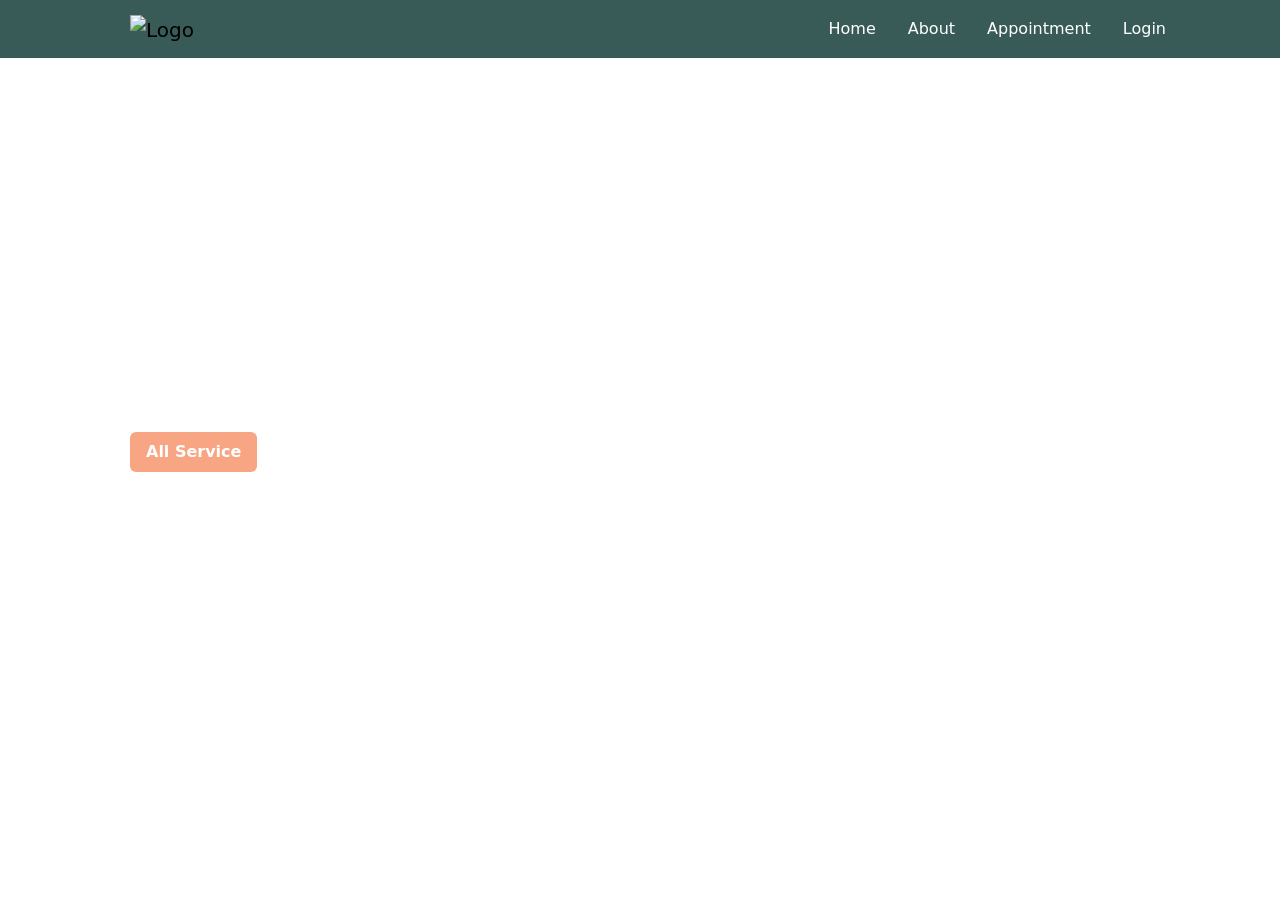
==== index.html @ 2ca0a77e "navbar and banner" ====
<!doctype html>
<html lang="en">

<head>
    <meta charset="utf-8">
    <meta name="viewport" content="width=device-width, initial-scale=1">

    <link rel="stylesheet" href="https://cdn.jsdelivr.net/npm/bootstrap@5.3.8/dist/css/bootstrap.min.css">
    <link rel="stylesheet" href="style.css">

    <title>Doctor Home</title>
</head>

<body>
    <!-- nav -->
    <nav class="navbar navbar-expand-lg fixed-top py-2 custom-nav"
        style="background: rgba(7, 51, 47, 0.8); backdrop-filter: blur(8px);">
        <div class="container">
            <a href="index.html" class="navbar-brand ms-md-5">
                <img src="img/NavbarBrand.png" alt="Logo" style="width: 75%;">
            </a>

            <button type="button" class="navbar-toggler border-0 bg-success" data-bs-toggle="collapse"
                data-bs-target="#navbar-menu">
                <span class="navbar-toggler-icon"></span>
            </button>

            <div class="collapse navbar-collapse" id="navbar-menu">
                <ul class="navbar-nav ms-auto me-4 align-items-center gap-3">
                    <li class="nav-item">
                        <a href="index.html" class="nav-link text-white">Home</a>
                    </li>
                    <li class="nav-item">
                        <a href="index.html" class="nav-link text-white">About</a>
                    </li>
                    <li class="nav-item">
                        <a href="index.html" class="nav-link text-white">Appointment</a>
                    </li>
                    <li class="nav-item">
                        <a href="index.html" class="nav-link text-white">Login</a>
                    </li>
                </ul>
            </div>
        </div>
    </nav>
    <!-- navbar -->

    <!-- banner -->
    <section class="banner-holder pt-5">
        <div class="container">
            <div class="row justify-content-center align-items-center py-2">
                <div class="col-md-5 mt-md-5">
                    <div class="banner-content text-white p-5 p-md-5 text-center text-md-start">
                        <h1 class="display-5 fw-bold mb-3">Your Best Medical Help Center</h1>
                        <p class="mb-4" style="font-size: 15px;">Lorem Ipsum is simply dummy text they are printing
                            typesetting has been the
                            industry’s stardard.</p>
                        <button type="button" class="btn rounded-2 text-white fw-bold py-2 px-3 border-0 d-md-block"
                            style="background:#F7A582;">
                            All Service
                        </button>
                    </div>
                </div>

                <div class="col-md-7 my-3 px-5">
                    <img src="img/bannerHumans.png" alt="" class="img-fluid" style="width: 100%;">
                </div>
            </div>
        </div>
    </section>
    <!-- banner -->


    <!-- Home Services -->

    <!-- Home Services -->


    <!-- blog footer -->

    <!-- blog footer -->



    <!-- subscribe modal -->

    <!-- subscribe modal -->






    <script src="https://cdn.jsdelivr.net/npm/@popperjs/core@2.11.8/dist/umd/popper.min.js"></script>
    <script src="https://cdn.jsdelivr.net/npm/bootstrap@5.3.8/dist/js/bootstrap.bundle.min.js"></script>

</body>

</html>
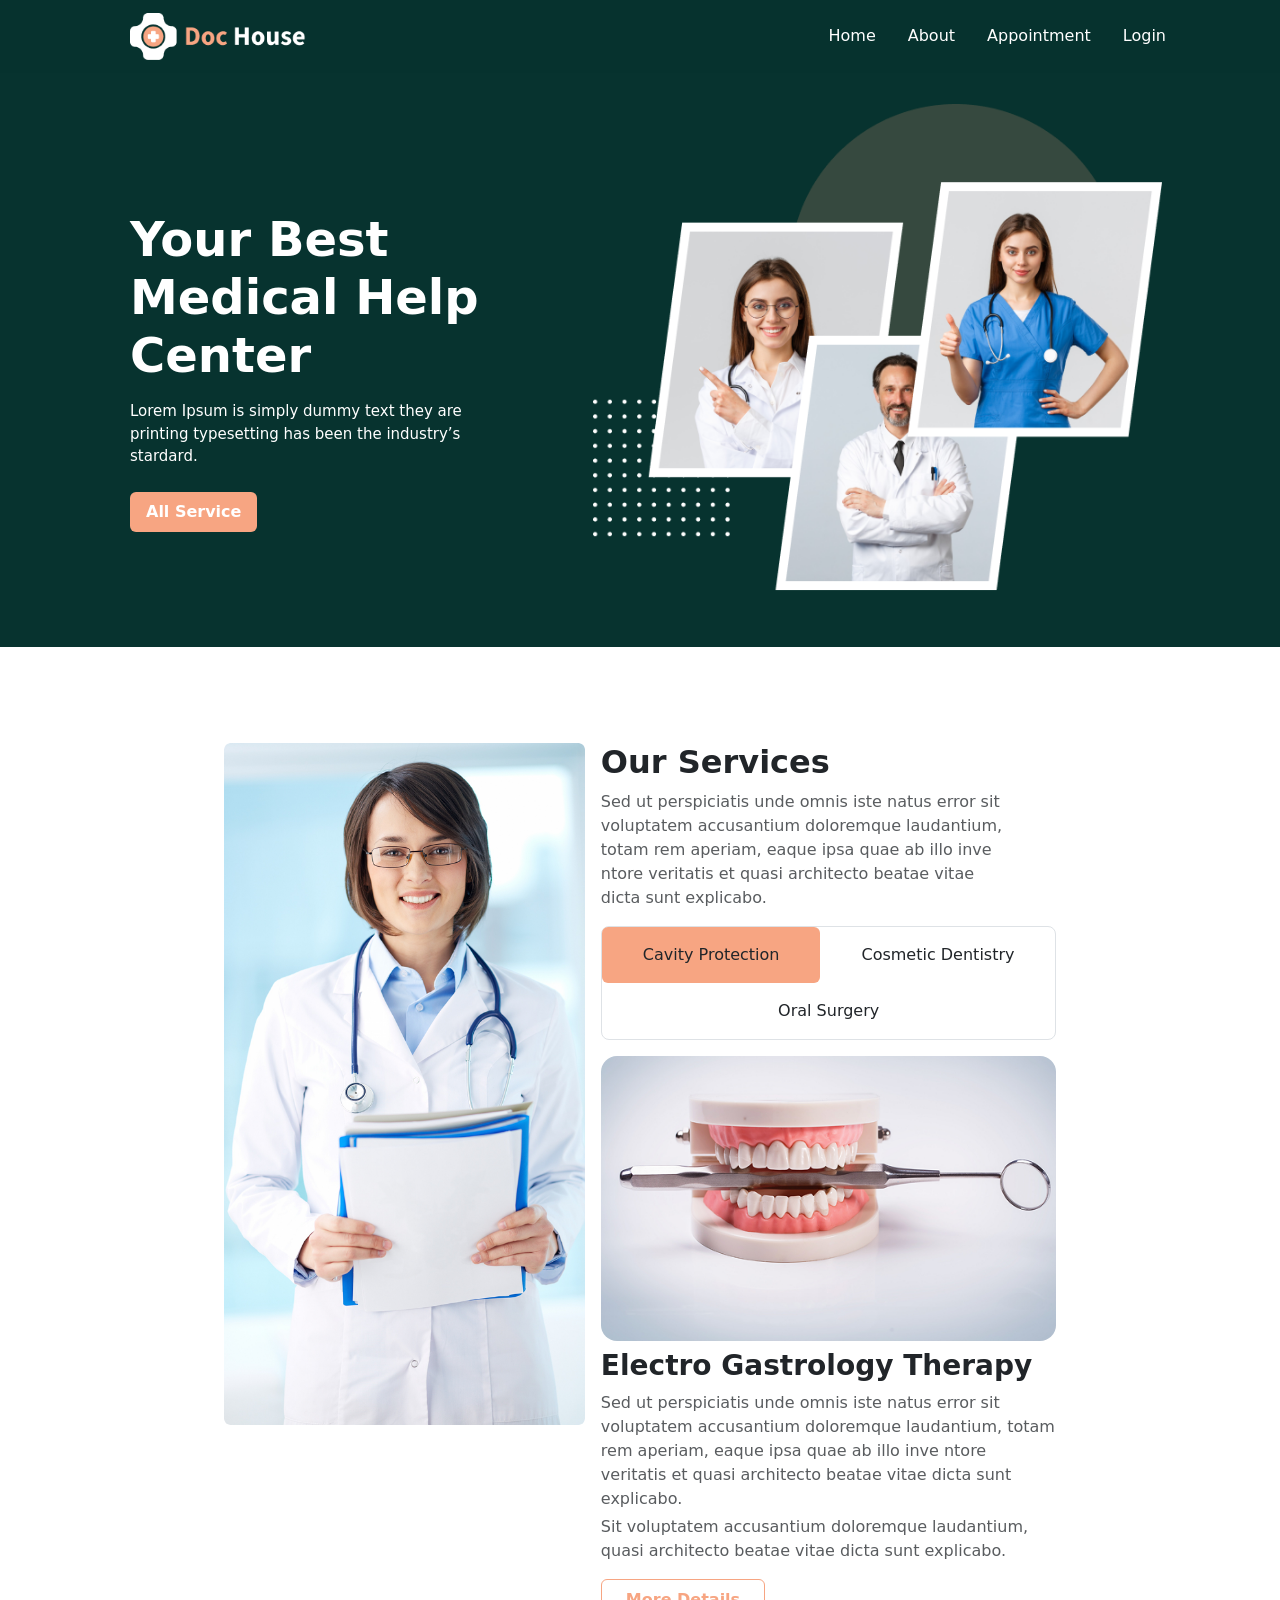
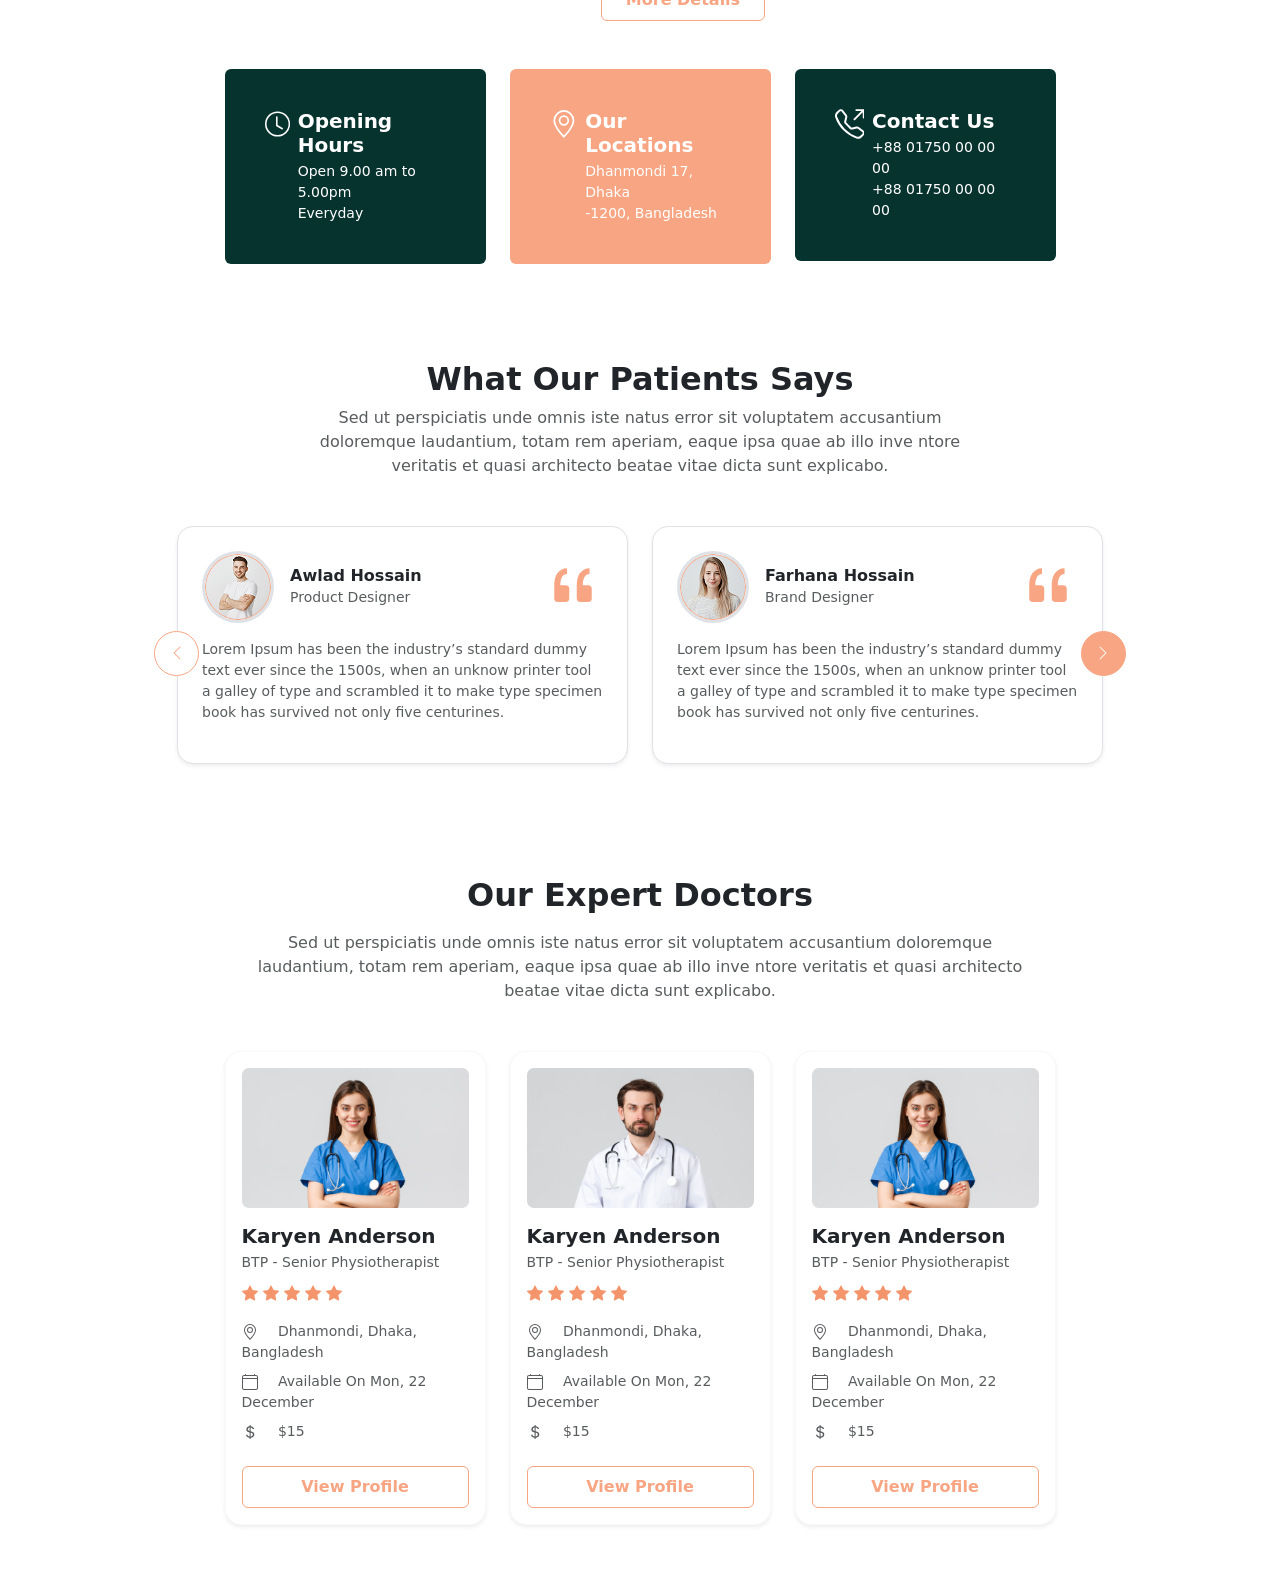
==== commit 06b47177: "doctor, petient" ====
--- a/index.html
+++ b/index.html
@@ -62,7 +62,7 @@
                     </div>
                 </div>
 
-                <div class="col-md-7 my-3 px-5">
+                <div class="col-md-7 px-5 py-5">
                     <img src="img/bannerHumans.png" alt="" class="img-fluid" style="width: 100%;">
                 </div>
             </div>
@@ -72,19 +72,482 @@
 
 
     <!-- Home Services -->
-
+    <section class="home-service mt-5 pt-5">
+        <div class="container">
+            <div class="row g-3 justify-content-center">
+                <div class="col-md-4 d-md-block">
+                    <img src="img/service_doctor.png" alt="Doctor" class="img-fluid rounded">
+                </div>
+
+                <div class="col-md-5 d-md-block text-center text-md-start">
+                    <h2 class="fw-bold mb-2">Our Services</h2>
+                    <p class="mb-3 text-muted me-md-5">
+                        Sed ut perspiciatis unde omnis iste natus error sit voluptatem accusantium doloremque
+                        laudantium, totam rem aperiam, eaque ipsa quae ab illo inve ntore veritatis et quasi architecto
+                        beatae vitae dicta sunt explicabo.
+                    </p>
+
+                    <ul class="nav nav-pills mb-3 border rounded-3" id="serviceTabs" role="tablist">
+                        <li class="nav-item flex-fill ">
+                            <button class="nav-link active text-dark w-100 py-3" id="cavity-tab" data-bs-toggle="pill"
+                                data-bs-target="#cavity" type="button">Cavity
+                                Protection</button>
+                        </li>
+                        <li class="nav-item flex-fill">
+                            <button class="nav-link text-dark w-100 py-3" id="cosmetic-tab" data-bs-toggle="pill"
+                                data-bs-target="#cosmetic" type="button">Cosmetic Dentistry</button>
+                        </li>
+                        <li class="nav-item flex-fill d-md-inline-block d-none">
+                            <button class="nav-link text-dark w-100 py-3" id="surgery-tab" data-bs-toggle="pill"
+                                data-bs-target="#surgery" type="button">Oral Surgery</button>
+                        </li>
+                    </ul>
+
+                    <div class="tab-content" id="serviceTabsContent">
+                        <div class="tab-pane fade show active" id="cavity" role="tabpanel">
+                            <img src="img/service_teeth.png" alt="Service" class="img-fluid rounded-4 mb-2">
+                            <h3 class="fw-bold mb-2">Electro Gastrology Therapy</h3>
+                            <p class="text-muted mb-1">
+                                Sed ut perspiciatis unde omnis iste natus error sit voluptatem accusantium doloremque
+                                laudantium, totam rem aperiam, eaque ipsa quae ab illo inve ntore veritatis et quasi
+                                architecto beatae vitae dicta sunt explicabo.
+
+                            </p>
+                            <p class="text-muted">
+                                Sit voluptatem accusantium doloremque laudantium, quasi architecto beatae vitae dicta
+                                sunt explicabo.
+                            </p>
+                            <button class="btn btn-outline-dark fw-bold px-4 py-2"
+                                style="color: #F7A582; border-color: #F7A582;">More Details</button>
+                        </div>
+
+
+                        <div class="tab-pane fade show" id="cosmetic" role="tabpanel">
+                            <img src="img/service_teeth.png" alt="Service" class="img-fluid rounded-4 mb-2">
+                            <h3 class="fw-bold mb-2">Electro Gastrology Therapy</h3>
+                            <p class="text-muted mb-1">
+                                Sed ut perspiciatis unde omnis iste natus error sit voluptatem accusantium doloremque
+                                laudantium, totam rem aperiam, eaque ipsa quae ab illo inve ntore veritatis et quasi
+                                architecto beatae vitae dicta sunt explicabo.
+
+                            </p>
+                            <p class="text-muted">
+                                Sit voluptatem accusantium doloremque laudantium, quasi architecto beatae vitae dicta
+                                sunt explicabo.
+                            </p>
+                            <button class="btn btn-outline-dark fw-bold px-4 py-2"
+                                style="color: #F7A582; border-color: #F7A582;">More Details</button>
+                        </div>
+
+
+                        <div class="tab-pane fade show" id="surgery" role="tabpanel">
+                            <img src="img/service_teeth.png" alt="Service" class="img-fluid rounded-4 mb-2">
+                            <h3 class="fw-bold mb-2">Electro Gastrology Therapy</h3>
+                            <p class="text-muted mb-1">
+                                Sed ut perspiciatis unde omnis iste natus error sit voluptatem accusantium doloremque
+                                laudantium, totam rem aperiam, eaque ipsa quae ab illo inve ntore veritatis et quasi
+                                architecto beatae vitae dicta sunt explicabo.
+
+                            </p>
+                            <p class="text-muted">
+                                Sit voluptatem accusantium doloremque laudantium, quasi architecto beatae vitae dicta
+                                sunt explicabo.
+                            </p>
+                            <button class="btn fw-bold px-4 py-2" style="color: #F7A582; border-color: #F7A582;">More
+                                Details</button>
+                        </div>
+
+
+                    </div>
+                </div>
+            </div>
+
+        </div>
+    </section>
     <!-- Home Services -->
 
 
-    <!-- blog footer -->
-
-    <!-- blog footer -->
-
-
-
-    <!-- subscribe modal -->
-
-    <!-- subscribe modal -->
+    <!-- Chamber info -->
+    <section class="info-cards py-5">
+        <div class="container">
+            <div class="row justify-content-center g-4">
+
+                <div class="col-md-3">
+                    <div class="card border-0 p-4 text-white" style="background-color: #07332F;">
+                        <div class="card-body d-inline-flex align-items-start justify-content-center">
+                            <svg xmlns="http://www.w3.org/2000/svg" width="30" height="30" fill="currentColor"
+                                class="bi bi-clock me-2" viewBox="0 0 16 16">
+                                <path
+                                    d="M8 3.5a.5.5 0 0 0-1 0V9a.5.5 0 0 0 .252.434l3.5 2a.5.5 0 0 0 .496-.868L8 8.71z" />
+                                <path d="M8 16A8 8 0 1 0 8 0a8 8 0 0 0 0 16m7-8A7 7 0 1 1 1 8a7 7 0 0 1 14 0" />
+                            </svg>
+                            <div>
+                                <h5 class="fw-bold mb-1">Opening Hours</h5>
+                                <p class="small mb-0">Open 9.00 am to 5.00pm <br> Everyday</p>
+                            </div>
+                        </div>
+                    </div>
+                </div>
+
+                <div class="col-md-3">
+                    <div class="card border-0 p-4 text-white" style="background-color: #F7A582;">
+                        <div class="card-body d-inline-flex align-items-start justify-content-center">
+                            <svg xmlns="http://www.w3.org/2000/svg" width="30" height="30" fill="currentColor"
+                                class="bi bi-geo-alt me-2" viewBox="0 0 16 16">
+                                <path
+                                    d="M12.166 8.94c-.524 1.062-1.234 2.12-1.96 3.07A32 32 0 0 1 8 14.58a32 32 0 0 1-2.206-2.57c-.726-.95-1.436-2.008-1.96-3.07C3.304 7.867 3 6.862 3 6a5 5 0 0 1 10 0c0 .862-.305 1.867-.834 2.94M8 16s6-5.686 6-10A6 6 0 0 0 2 6c0 4.314 6 10 6 10" />
+                                <path d="M8 8a2 2 0 1 1 0-4 2 2 0 0 1 0 4m0 1a3 3 0 1 0 0-6 3 3 0 0 0 0 6" />
+                            </svg>
+                            <div>
+                                <h5 class="fw-bold mb-1">Our Locations</h5>
+                                <p class="small mb-0">Dhanmondi 17, Dhaka <br> -1200, Bangladesh</p>
+                            </div>
+                        </div>
+                    </div>
+                </div>
+
+                <div class="col-md-3">
+                    <div class="card border-0 p-4 text-white" style="background-color: #07332F;">
+                        <div class="card-body d-inline-flex align-items-start justify-content-center">
+                            <svg xmlns="http://www.w3.org/2000/svg" width="30" height="30" fill="currentColor"
+                                class="bi bi-telephone-outbound me-2" viewBox="0 0 16 16">
+                                <path
+                                    d="M3.654 1.328a.678.678 0 0 0-1.015-.063L1.605 2.3c-.483.484-.661 1.169-.45 1.77a17.6 17.6 0 0 0 4.168 6.608 17.6 17.6 0 0 0 6.608 4.168c.601.211 1.286.033 1.77-.45l1.034-1.034a.678.678 0 0 0-.063-1.015l-2.307-1.794a.68.68 0 0 0-.58-.122l-2.19.547a1.75 1.75 0 0 1-1.657-.459L5.482 8.062a1.75 1.75 0 0 1-.46-1.657l.548-2.19a.68.68 0 0 0-.122-.58zM1.884.511a1.745 1.745 0 0 1 2.612.163L6.29 2.98c.329.423.445.974.315 1.494l-.547 2.19a.68.68 0 0 0 .178.643l2.457 2.457a.68.68 0 0 0 .644.178l2.189-.547a1.75 1.75 0 0 1 1.494.315l2.306 1.794c.829.645.905 1.87.163 2.611l-1.034 1.034c-.74.74-1.846 1.065-2.877.702a18.6 18.6 0 0 1-7.01-4.42 18.6 18.6 0 0 1-4.42-7.009c-.362-1.03-.037-2.137.703-2.877zM11 .5a.5.5 0 0 1 .5-.5h4a.5.5 0 0 1 .5.5v4a.5.5 0 0 1-1 0V1.707l-4.146 4.147a.5.5 0 0 1-.708-.708L14.293 1H11.5a.5.5 0 0 1-.5-.5" />
+                            </svg>
+                            <div>
+                                <h5 class="fw-bold mb-1">Contact Us</h5>
+                                <p class="small mb-0">+88 01750 00 00 00 <br> +88 01750 00 00 00</p>
+                            </div>
+                        </div>
+                    </div>
+                </div>
+
+            </div>
+        </div>
+    </section>
+    <!-- Chamber info -->
+
+
+    <!-- patients review -->
+    <section class="testimonials py-5">
+        <div class="container text-center">
+            <h2 class="fw-bold">What Our Patients Says</h2>
+            <p class="text-muted mb-5 mx-auto" style="max-width: 700px;">
+                Sed ut perspiciatis unde omnis iste natus error sit voluptatem accusantium doloremque laudantium, totam
+                rem aperiam, eaque ipsa quae ab illo inve ntore veritatis et quasi architecto beatae vitae dicta sunt
+                explicabo.
+            </p>
+
+            <div id="testimonialCarousel" class="carousel slide">
+                <div class="carousel-inner">
+
+                    <div class="carousel-item active">
+                        <div class="row justify-content-center">
+                            <div class="col-md-5 mb-3">
+                                <div class="card p-4 border rounded-4 text-start shadow-sm">
+                                    <div class="d-flex justify-content-between align-items-center mb-3">
+                                        <div class="d-flex align-items-center">
+                                            <img src="img/patient_1.png" class="rounded-circle me-3 border border-3">
+                                            <div>
+                                                <h6 class="fw-bold mb-0">Awlad Hossain</h6>
+                                                <small class="text-muted">Product Designer</small>
+                                            </div>
+                                        </div>
+                                        <span style="color: #F7A582;">
+                                            <svg xmlns="http://www.w3.org/2000/svg" width="60" height="60"
+                                                fill="currentColor" class="bi bi-quote" viewBox="0 0 16 16">
+                                                <path
+                                                    d="M12 12a1 1 0 0 0 1-1V8.558a1 1 0 0 0-1-1h-1.388q0-.527.062-1.054.093-.558.31-.992t.559-.683q.34-.279.868-.279V3q-.868 0-1.52.372a3.3 3.3 0 0 0-1.085.992 4.9 4.9 0 0 0-.62 1.458A7.7 7.7 0 0 0 9 7.558V11a1 1 0 0 0 1 1zm-6 0a1 1 0 0 0 1-1V8.558a1 1 0 0 0-1-1H4.612q0-.527.062-1.054.094-.558.31-.992.217-.434.559-.683.34-.279.868-.279V3q-.868 0-1.52.372a3.3 3.3 0 0 0-1.085.992 4.9 4.9 0 0 0-.62 1.458A7.7 7.7 0 0 0 3 7.558V11a1 1 0 0 0 1 1z" />
+                                            </svg>
+                                        </span>
+                                    </div>
+                                    <p class="text-muted small">Lorem Ipsum has been the industry’s standard dummy text
+                                        ever since the 1500s, when an unknow printer tool a galley of type and scrambled
+                                        it to make type specimen book has survived not only five centurines.</p>
+                                </div>
+                            </div>
+
+                            <div class="col-md-5 mb-3 d-md-inline d-none">
+                                <div class="card p-4 border rounded-4 text-start shadow-sm">
+                                    <div class="d-flex justify-content-between align-items-center mb-3">
+                                        <div class="d-flex align-items-center">
+                                            <img src="img/patient_2.png" class="rounded-circle me-3 border border-3">
+                                            <div>
+                                                <h6 class="fw-bold mb-0">Farhana Hossain</h6>
+                                                <small class="text-muted">Brand Designer</small>
+                                            </div>
+                                        </div>
+                                        <span style="color: #F7A582;">
+                                            <svg xmlns="http://www.w3.org/2000/svg" width="60" height="60"
+                                                fill="currentColor" class="bi bi-quote" viewBox="0 0 16 16">
+                                                <path
+                                                    d="M12 12a1 1 0 0 0 1-1V8.558a1 1 0 0 0-1-1h-1.388q0-.527.062-1.054.093-.558.31-.992t.559-.683q.34-.279.868-.279V3q-.868 0-1.52.372a3.3 3.3 0 0 0-1.085.992 4.9 4.9 0 0 0-.62 1.458A7.7 7.7 0 0 0 9 7.558V11a1 1 0 0 0 1 1zm-6 0a1 1 0 0 0 1-1V8.558a1 1 0 0 0-1-1H4.612q0-.527.062-1.054.094-.558.31-.992.217-.434.559-.683.34-.279.868-.279V3q-.868 0-1.52.372a3.3 3.3 0 0 0-1.085.992 4.9 4.9 0 0 0-.62 1.458A7.7 7.7 0 0 0 3 7.558V11a1 1 0 0 0 1 1z" />
+                                            </svg>
+                                        </span>
+                                    </div>
+                                    <p class="text-muted small">Lorem Ipsum has been the industry’s standard dummy text
+                                        ever since the 1500s, when an unknow printer tool a galley of type and scrambled
+                                        it to make type specimen book has survived not only five centurines.</p>
+                                </div>
+                            </div>
+                        </div>
+                    </div>
+
+                </div>
+
+                <button class="carousel-control-prev" type="button">
+                    <span class="custom-prev-icon">
+                        <svg xmlns="http://www.w3.org/2000/svg" width="16" height="16" fill="currentColor"
+                            class="bi bi-chevron-left" viewBox="0 0 16 16">
+                            <path fill-rule="evenodd"
+                                d="M11.354 1.646a.5.5 0 0 1 0 .708L5.707 8l5.647 5.646a.5.5 0 0 1-.708.708l-6-6a.5.5 0 0 1 0-.708l6-6a.5.5 0 0 1 .708 0" />
+                        </svg>
+                    </span>
+                </button>
+                <button class="carousel-control-next" type="button">
+                    <span class="custom-next-icon">
+                        <svg xmlns="http://www.w3.org/2000/svg" width="16" height="16" fill="currentColor"
+                            class="bi bi-chevron-right" viewBox="0 0 16 16">
+                            <path fill-rule="evenodd"
+                                d="M4.646 1.646a.5.5 0 0 1 .708 0l6 6a.5.5 0 0 1 0 .708l-6 6a.5.5 0 0 1-.708-.708L10.293 8 4.646 2.354a.5.5 0 0 1 0-.708" />
+                        </svg>
+                    </span>
+                </button>
+            </div>
+        </div>
+    </section>
+    <!-- patients review -->
+
+
+
+    <!-- doctor -->
+    <section class="expert-doctors py-5">
+        <div class="container text-center">
+            <h2 class="fw-bold mb-3">Our Expert Doctors</h2>
+            <p class="text-muted mb-5 mx-auto" style="max-width: 800px;">
+                Sed ut perspiciatis unde omnis iste natus error sit voluptatem accusantium doloremque laudantium, totam
+                rem aperiam, eaque ipsa quae ab illo inve ntore veritatis et quasi architecto beatae vitae dicta sunt
+                explicabo.
+            </p>
+
+            <div class="row justify-content-center">
+                <div class="col-3">
+                    <div class="card p-3 rounded-4 shadow-sm border-light">
+                        <div class="bg-light rounded-3 mb-3">
+                            <img src="img/doctor1.png" class="img-fluid" alt="Doctor">
+                        </div>
+
+                        <div class="card-body p-0 text-start">
+                            <h5 class="fw-bold mb-1">Karyen Anderson</h5>
+                            <p class="small text-muted mb-2">BTP - Senior Physiotherapist</p>
+
+                            <div class="text-warning mb-3">
+                                <svg xmlns="http://www.w3.org/2000/svg" width="16" height="16" fill="currentColor"
+                                    class="bi bi-star-fill" viewBox="0 0 16 16" style="color: #f4946b">
+                                    <path
+                                        d="M3.612 15.443c-.386.198-.824-.149-.746-.592l.83-4.73L.173 6.765c-.329-.314-.158-.888.283-.95l4.898-.696L7.538.792c.197-.39.73-.39.927 0l2.184 4.327 4.898.696c.441.062.612.636.282.95l-3.522 3.356.83 4.73c.078.443-.36.79-.746.592L8 13.187l-4.389 2.256z" />
+                                </svg>
+                                <svg xmlns="http://www.w3.org/2000/svg" width="16" height="16" fill="currentColor"
+                                    class="bi bi-star-fill" viewBox="0 0 16 16" style="color: #f4946b">
+                                    <path
+                                        d="M3.612 15.443c-.386.198-.824-.149-.746-.592l.83-4.73L.173 6.765c-.329-.314-.158-.888.283-.95l4.898-.696L7.538.792c.197-.39.73-.39.927 0l2.184 4.327 4.898.696c.441.062.612.636.282.95l-3.522 3.356.83 4.73c.078.443-.36.79-.746.592L8 13.187l-4.389 2.256z" />
+                                </svg>
+                                <svg xmlns="http://www.w3.org/2000/svg" width="16" height="16" fill="currentColor"
+                                    class="bi bi-star-fill" viewBox="0 0 16 16" style="color: #f4946b">
+                                    <path
+                                        d="M3.612 15.443c-.386.198-.824-.149-.746-.592l.83-4.73L.173 6.765c-.329-.314-.158-.888.283-.95l4.898-.696L7.538.792c.197-.39.73-.39.927 0l2.184 4.327 4.898.696c.441.062.612.636.282.95l-3.522 3.356.83 4.73c.078.443-.36.79-.746.592L8 13.187l-4.389 2.256z" />
+                                </svg>
+                                <svg xmlns="http://www.w3.org/2000/svg" width="16" height="16" fill="currentColor"
+                                    class="bi bi-star-fill" viewBox="0 0 16 16" style="color: #f4946b">
+                                    <path
+                                        d="M3.612 15.443c-.386.198-.824-.149-.746-.592l.83-4.73L.173 6.765c-.329-.314-.158-.888.283-.95l4.898-.696L7.538.792c.197-.39.73-.39.927 0l2.184 4.327 4.898.696c.441.062.612.636.282.95l-3.522 3.356.83 4.73c.078.443-.36.79-.746.592L8 13.187l-4.389 2.256z" />
+                                </svg>
+                                <svg xmlns="http://www.w3.org/2000/svg" width="16" height="16" fill="currentColor"
+                                    class="bi bi-star-fill" viewBox="0 0 16 16" style="color: #f4946b">
+                                    <path
+                                        d="M3.612 15.443c-.386.198-.824-.149-.746-.592l.83-4.73L.173 6.765c-.329-.314-.158-.888.283-.95l4.898-.696L7.538.792c.197-.39.73-.39.927 0l2.184 4.327 4.898.696c.441.062.612.636.282.95l-3.522 3.356.83 4.73c.078.443-.36.79-.746.592L8 13.187l-4.389 2.256z" />
+                                </svg>
+                            </div>
+
+                            <div class="small text-muted mb-4">
+                                <div class="mb-2">
+                                    <svg xmlns="http://www.w3.org/2000/svg" width="16" height="16" fill="currentColor"
+                                        class="bi bi-geo-alt me-3" viewBox="0 0 16 16">
+                                        <path
+                                            d="M12.166 8.94c-.524 1.062-1.234 2.12-1.96 3.07A32 32 0 0 1 8 14.58a32 32 0 0 1-2.206-2.57c-.726-.95-1.436-2.008-1.96-3.07C3.304 7.867 3 6.862 3 6a5 5 0 0 1 10 0c0 .862-.305 1.867-.834 2.94M8 16s6-5.686 6-10A6 6 0 0 0 2 6c0 4.314 6 10 6 10" />
+                                        <path d="M8 8a2 2 0 1 1 0-4 2 2 0 0 1 0 4m0 1a3 3 0 1 0 0-6 3 3 0 0 0 0 6" />
+                                    </svg>
+                                    Dhanmondi, Dhaka, Bangladesh
+                                </div>
+                                <div class="mb-2">
+                                    <svg xmlns="http://www.w3.org/2000/svg" width="16" height="16" fill="currentColor"
+                                        class="bi bi-calendar4 me-3" viewBox="0 0 16 16">
+                                        <path
+                                            d="M3.5 0a.5.5 0 0 1 .5.5V1h8V.5a.5.5 0 0 1 1 0V1h1a2 2 0 0 1 2 2v11a2 2 0 0 1-2 2H2a2 2 0 0 1-2-2V3a2 2 0 0 1 2-2h1V.5a.5.5 0 0 1 .5-.5M2 2a1 1 0 0 0-1 1v1h14V3a1 1 0 0 0-1-1zm13 3H1v9a1 1 0 0 0 1 1h12a1 1 0 0 0 1-1z" />
+                                    </svg>
+                                    Available On Mon, 22 December
+                                </div>
+                                <div>
+                                    <svg xmlns="http://www.w3.org/2000/svg" width="16" height="16" fill="currentColor"
+                                        class="bi bi-currency-dollar me-3" viewBox="0 0 16 16">
+                                        <path
+                                            d="M4 10.781c.148 1.667 1.513 2.85 3.591 3.003V15h1.043v-1.216c2.27-.179 3.678-1.438 3.678-3.3 0-1.59-.947-2.51-2.956-3.028l-.722-.187V3.467c1.122.11 1.879.714 2.07 1.616h1.47c-.166-1.6-1.54-2.748-3.54-2.875V1H7.591v1.233c-1.939.23-3.27 1.472-3.27 3.156 0 1.454.966 2.483 2.661 2.917l.61.162v4.031c-1.149-.17-1.94-.8-2.131-1.718zm3.391-3.836c-1.043-.263-1.6-.825-1.6-1.616 0-.944.704-1.641 1.8-1.828v3.495l-.2-.05zm1.591 1.872c1.287.323 1.852.859 1.852 1.769 0 1.097-.826 1.828-2.2 1.939V8.73z" />
+                                    </svg>
+                                    $15
+                                </div>
+                            </div>
+
+                            <a href="#" type="button" class="btn btn-outline-peach w-100 fw-bold py-2">View Profile</a>
+                        </div>
+                    </div>
+                </div>
+
+                <div class=" col-3">
+                    <div class="card p-3 rounded-4 shadow-sm border-light">
+                        <div class="bg-light rounded-3 mb-3">
+                            <img src="img/doctor2.png" class="img-fluid" alt="Doctor">
+                        </div>
+
+                        <div class="card-body p-0 text-start">
+                            <h5 class="fw-bold mb-1">Karyen Anderson</h5>
+                            <p class="small text-muted mb-2">BTP - Senior Physiotherapist</p>
+
+                            <div class="text-warning mb-3">
+                                <svg xmlns="http://www.w3.org/2000/svg" width="16" height="16" fill="currentColor"
+                                    class="bi bi-star-fill" viewBox="0 0 16 16" style="color: #f4946b">
+                                    <path
+                                        d="M3.612 15.443c-.386.198-.824-.149-.746-.592l.83-4.73L.173 6.765c-.329-.314-.158-.888.283-.95l4.898-.696L7.538.792c.197-.39.73-.39.927 0l2.184 4.327 4.898.696c.441.062.612.636.282.95l-3.522 3.356.83 4.73c.078.443-.36.79-.746.592L8 13.187l-4.389 2.256z" />
+                                </svg>
+                                <svg xmlns="http://www.w3.org/2000/svg" width="16" height="16" fill="currentColor"
+                                    class="bi bi-star-fill" viewBox="0 0 16 16" style="color: #f4946b">
+                                    <path
+                                        d="M3.612 15.443c-.386.198-.824-.149-.746-.592l.83-4.73L.173 6.765c-.329-.314-.158-.888.283-.95l4.898-.696L7.538.792c.197-.39.73-.39.927 0l2.184 4.327 4.898.696c.441.062.612.636.282.95l-3.522 3.356.83 4.73c.078.443-.36.79-.746.592L8 13.187l-4.389 2.256z" />
+                                </svg>
+                                <svg xmlns="http://www.w3.org/2000/svg" width="16" height="16" fill="currentColor"
+                                    class="bi bi-star-fill" viewBox="0 0 16 16" style="color: #f4946b">
+                                    <path
+                                        d="M3.612 15.443c-.386.198-.824-.149-.746-.592l.83-4.73L.173 6.765c-.329-.314-.158-.888.283-.95l4.898-.696L7.538.792c.197-.39.73-.39.927 0l2.184 4.327 4.898.696c.441.062.612.636.282.95l-3.522 3.356.83 4.73c.078.443-.36.79-.746.592L8 13.187l-4.389 2.256z" />
+                                </svg>
+                                <svg xmlns="http://www.w3.org/2000/svg" width="16" height="16" fill="currentColor"
+                                    class="bi bi-star-fill" viewBox="0 0 16 16" style="color: #f4946b">
+                                    <path
+                                        d="M3.612 15.443c-.386.198-.824-.149-.746-.592l.83-4.73L.173 6.765c-.329-.314-.158-.888.283-.95l4.898-.696L7.538.792c.197-.39.73-.39.927 0l2.184 4.327 4.898.696c.441.062.612.636.282.95l-3.522 3.356.83 4.73c.078.443-.36.79-.746.592L8 13.187l-4.389 2.256z" />
+                                </svg>
+                                <svg xmlns="http://www.w3.org/2000/svg" width="16" height="16" fill="currentColor"
+                                    class="bi bi-star-fill" viewBox="0 0 16 16" style="color: #f4946b">
+                                    <path
+                                        d="M3.612 15.443c-.386.198-.824-.149-.746-.592l.83-4.73L.173 6.765c-.329-.314-.158-.888.283-.95l4.898-.696L7.538.792c.197-.39.73-.39.927 0l2.184 4.327 4.898.696c.441.062.612.636.282.95l-3.522 3.356.83 4.73c.078.443-.36.79-.746.592L8 13.187l-4.389 2.256z" />
+                                </svg>
+                            </div>
+
+                            <div class="small text-muted mb-4">
+                                <div class="mb-2">
+                                    <svg xmlns="http://www.w3.org/2000/svg" width="16" height="16" fill="currentColor"
+                                        class="bi bi-geo-alt me-3" viewBox="0 0 16 16">
+                                        <path
+                                            d="M12.166 8.94c-.524 1.062-1.234 2.12-1.96 3.07A32 32 0 0 1 8 14.58a32 32 0 0 1-2.206-2.57c-.726-.95-1.436-2.008-1.96-3.07C3.304 7.867 3 6.862 3 6a5 5 0 0 1 10 0c0 .862-.305 1.867-.834 2.94M8 16s6-5.686 6-10A6 6 0 0 0 2 6c0 4.314 6 10 6 10" />
+                                        <path d="M8 8a2 2 0 1 1 0-4 2 2 0 0 1 0 4m0 1a3 3 0 1 0 0-6 3 3 0 0 0 0 6" />
+                                    </svg>
+                                    Dhanmondi, Dhaka, Bangladesh
+                                </div>
+                                <div class="mb-2">
+                                    <svg xmlns="http://www.w3.org/2000/svg" width="16" height="16" fill="currentColor"
+                                        class="bi bi-calendar4 me-3" viewBox="0 0 16 16">
+                                        <path
+                                            d="M3.5 0a.5.5 0 0 1 .5.5V1h8V.5a.5.5 0 0 1 1 0V1h1a2 2 0 0 1 2 2v11a2 2 0 0 1-2 2H2a2 2 0 0 1-2-2V3a2 2 0 0 1 2-2h1V.5a.5.5 0 0 1 .5-.5M2 2a1 1 0 0 0-1 1v1h14V3a1 1 0 0 0-1-1zm13 3H1v9a1 1 0 0 0 1 1h12a1 1 0 0 0 1-1z" />
+                                    </svg>
+                                    Available On Mon, 22 December
+                                </div>
+                                <div>
+                                    <svg xmlns="http://www.w3.org/2000/svg" width="16" height="16" fill="currentColor"
+                                        class="bi bi-currency-dollar me-3" viewBox="0 0 16 16">
+                                        <path
+                                            d="M4 10.781c.148 1.667 1.513 2.85 3.591 3.003V15h1.043v-1.216c2.27-.179 3.678-1.438 3.678-3.3 0-1.59-.947-2.51-2.956-3.028l-.722-.187V3.467c1.122.11 1.879.714 2.07 1.616h1.47c-.166-1.6-1.54-2.748-3.54-2.875V1H7.591v1.233c-1.939.23-3.27 1.472-3.27 3.156 0 1.454.966 2.483 2.661 2.917l.61.162v4.031c-1.149-.17-1.94-.8-2.131-1.718zm3.391-3.836c-1.043-.263-1.6-.825-1.6-1.616 0-.944.704-1.641 1.8-1.828v3.495l-.2-.05zm1.591 1.872c1.287.323 1.852.859 1.852 1.769 0 1.097-.826 1.828-2.2 1.939V8.73z" />
+                                    </svg>
+                                    $15
+                                </div>
+                            </div>
+
+                            <a href="#" class="btn btn-outline-peach w-100 fw-bold py-2">View Profile</a>
+                        </div>
+                    </div>
+                </div>
+
+                <div class="col-3">
+                    <div class="card p-3 rounded-4 shadow-sm border-light">
+                        <div class="bg-light rounded-3 mb-3">
+                            <img src="img/doctor1.png" class="img-fluid" alt="Doctor">
+                        </div>
+
+                        <div class="card-body p-0 text-start">
+                            <h5 class="fw-bold mb-1">Karyen Anderson</h5>
+                            <p class="small text-muted mb-2">BTP - Senior Physiotherapist</p>
+
+                            <div class="text-warning mb-3">
+                                <svg xmlns="http://www.w3.org/2000/svg" width="16" height="16" fill="currentColor"
+                                    class="bi bi-star-fill" viewBox="0 0 16 16" style="color: #f4946b">
+                                    <path
+                                        d="M3.612 15.443c-.386.198-.824-.149-.746-.592l.83-4.73L.173 6.765c-.329-.314-.158-.888.283-.95l4.898-.696L7.538.792c.197-.39.73-.39.927 0l2.184 4.327 4.898.696c.441.062.612.636.282.95l-3.522 3.356.83 4.73c.078.443-.36.79-.746.592L8 13.187l-4.389 2.256z" />
+                                </svg>
+                                <svg xmlns="http://www.w3.org/2000/svg" width="16" height="16" fill="currentColor"
+                                    class="bi bi-star-fill" viewBox="0 0 16 16" style="color: #f4946b">
+                                    <path
+                                        d="M3.612 15.443c-.386.198-.824-.149-.746-.592l.83-4.73L.173 6.765c-.329-.314-.158-.888.283-.95l4.898-.696L7.538.792c.197-.39.73-.39.927 0l2.184 4.327 4.898.696c.441.062.612.636.282.95l-3.522 3.356.83 4.73c.078.443-.36.79-.746.592L8 13.187l-4.389 2.256z" />
+                                </svg>
+                                <svg xmlns="http://www.w3.org/2000/svg" width="16" height="16" fill="currentColor"
+                                    class="bi bi-star-fill" viewBox="0 0 16 16" style="color: #f4946b">
+                                    <path
+                                        d="M3.612 15.443c-.386.198-.824-.149-.746-.592l.83-4.73L.173 6.765c-.329-.314-.158-.888.283-.95l4.898-.696L7.538.792c.197-.39.73-.39.927 0l2.184 4.327 4.898.696c.441.062.612.636.282.95l-3.522 3.356.83 4.73c.078.443-.36.79-.746.592L8 13.187l-4.389 2.256z" />
+                                </svg>
+                                <svg xmlns="http://www.w3.org/2000/svg" width="16" height="16" fill="currentColor"
+                                    class="bi bi-star-fill" viewBox="0 0 16 16" style="color: #f4946b">
+                                    <path
+                                        d="M3.612 15.443c-.386.198-.824-.149-.746-.592l.83-4.73L.173 6.765c-.329-.314-.158-.888.283-.95l4.898-.696L7.538.792c.197-.39.73-.39.927 0l2.184 4.327 4.898.696c.441.062.612.636.282.95l-3.522 3.356.83 4.73c.078.443-.36.79-.746.592L8 13.187l-4.389 2.256z" />
+                                </svg>
+                                <svg xmlns="http://www.w3.org/2000/svg" width="16" height="16" fill="currentColor"
+                                    class="bi bi-star-fill" viewBox="0 0 16 16" style="color: #f4946b">
+                                    <path
+                                        d="M3.612 15.443c-.386.198-.824-.149-.746-.592l.83-4.73L.173 6.765c-.329-.314-.158-.888.283-.95l4.898-.696L7.538.792c.197-.39.73-.39.927 0l2.184 4.327 4.898.696c.441.062.612.636.282.95l-3.522 3.356.83 4.73c.078.443-.36.79-.746.592L8 13.187l-4.389 2.256z" />
+                                </svg>
+                            </div>
+
+                            <div class="small text-muted mb-4">
+                                <div class="mb-2">
+                                    <svg xmlns="http://www.w3.org/2000/svg" width="16" height="16" fill="currentColor"
+                                        class="bi bi-geo-alt me-3" viewBox="0 0 16 16">
+                                        <path
+                                            d="M12.166 8.94c-.524 1.062-1.234 2.12-1.96 3.07A32 32 0 0 1 8 14.58a32 32 0 0 1-2.206-2.57c-.726-.95-1.436-2.008-1.96-3.07C3.304 7.867 3 6.862 3 6a5 5 0 0 1 10 0c0 .862-.305 1.867-.834 2.94M8 16s6-5.686 6-10A6 6 0 0 0 2 6c0 4.314 6 10 6 10" />
+                                        <path d="M8 8a2 2 0 1 1 0-4 2 2 0 0 1 0 4m0 1a3 3 0 1 0 0-6 3 3 0 0 0 0 6" />
+                                    </svg>
+                                    Dhanmondi, Dhaka, Bangladesh
+                                </div>
+                                <div class="mb-2">
+                                    <svg xmlns="http://www.w3.org/2000/svg" width="16" height="16" fill="currentColor"
+                                        class="bi bi-calendar4 me-3" viewBox="0 0 16 16">
+                                        <path
+                                            d="M3.5 0a.5.5 0 0 1 .5.5V1h8V.5a.5.5 0 0 1 1 0V1h1a2 2 0 0 1 2 2v11a2 2 0 0 1-2 2H2a2 2 0 0 1-2-2V3a2 2 0 0 1 2-2h1V.5a.5.5 0 0 1 .5-.5M2 2a1 1 0 0 0-1 1v1h14V3a1 1 0 0 0-1-1zm13 3H1v9a1 1 0 0 0 1 1h12a1 1 0 0 0 1-1z" />
+                                    </svg>
+                                    Available On Mon, 22 December
+                                </div>
+                                <div>
+                                    <svg xmlns="http://www.w3.org/2000/svg" width="16" height="16" fill="currentColor"
+                                        class="bi bi-currency-dollar me-3" viewBox="0 0 16 16">
+                                        <path
+                                            d="M4 10.781c.148 1.667 1.513 2.85 3.591 3.003V15h1.043v-1.216c2.27-.179 3.678-1.438 3.678-3.3 0-1.59-.947-2.51-2.956-3.028l-.722-.187V3.467c1.122.11 1.879.714 2.07 1.616h1.47c-.166-1.6-1.54-2.748-3.54-2.875V1H7.591v1.233c-1.939.23-3.27 1.472-3.27 3.156 0 1.454.966 2.483 2.661 2.917l.61.162v4.031c-1.149-.17-1.94-.8-2.131-1.718zm3.391-3.836c-1.043-.263-1.6-.825-1.6-1.616 0-.944.704-1.641 1.8-1.828v3.495l-.2-.05zm1.591 1.872c1.287.323 1.852.859 1.852 1.769 0 1.097-.826 1.828-2.2 1.939V8.73z" />
+                                    </svg>
+                                    $15
+                                </div>
+                            </div>
+
+                            <a href="#" class="btn btn-outline-peach w-100 fw-bold py-2">View Profile</a>
+                        </div>
+                    </div>
+                </div>
+
+            </div>
+        </div>
+    </section>
+    <!-- doctor -->
 
 
 
--- a/style.css
+++ b/style.css
@@ -0,0 +1,51 @@
+.banner-holder {
+    background-image: url(img/bannerBack.png);
+    background-size: cover;
+}
+
+
+#serviceTabs .nav-link.active {
+    background-color: #F7A582;
+    color: #000000;
+}
+
+.carousel-control-prev,
+.carousel-control-next {
+    width: 17%;
+    opacity: 1;
+}
+
+.custom-prev-icon,
+.custom-next-icon {
+    width: 45px;
+    height: 45px;
+    background-color: white;
+    border: 1px solid #F7A582;
+    color: #F7A582;
+    border-radius: 50%;
+    display: flex;
+    align-items: center;
+    justify-content: center;
+    font-size: 1.2rem;
+    transition: all 0.3s ease;
+}
+
+.carousel-control-next .custom-next-icon {
+    background-color: #F7A582;
+  
+    color: white;
+}
+
+
+.btn-outline-peach {
+    background: white;
+    color: #F7A582;
+    border-color: #F7A582;
+    transition: all 0.3s ease; 
+}
+
+.btn-outline-peach:hover {
+    background-color: #F7A582;
+    color: white; 
+    border-color: #F7A582;
+}
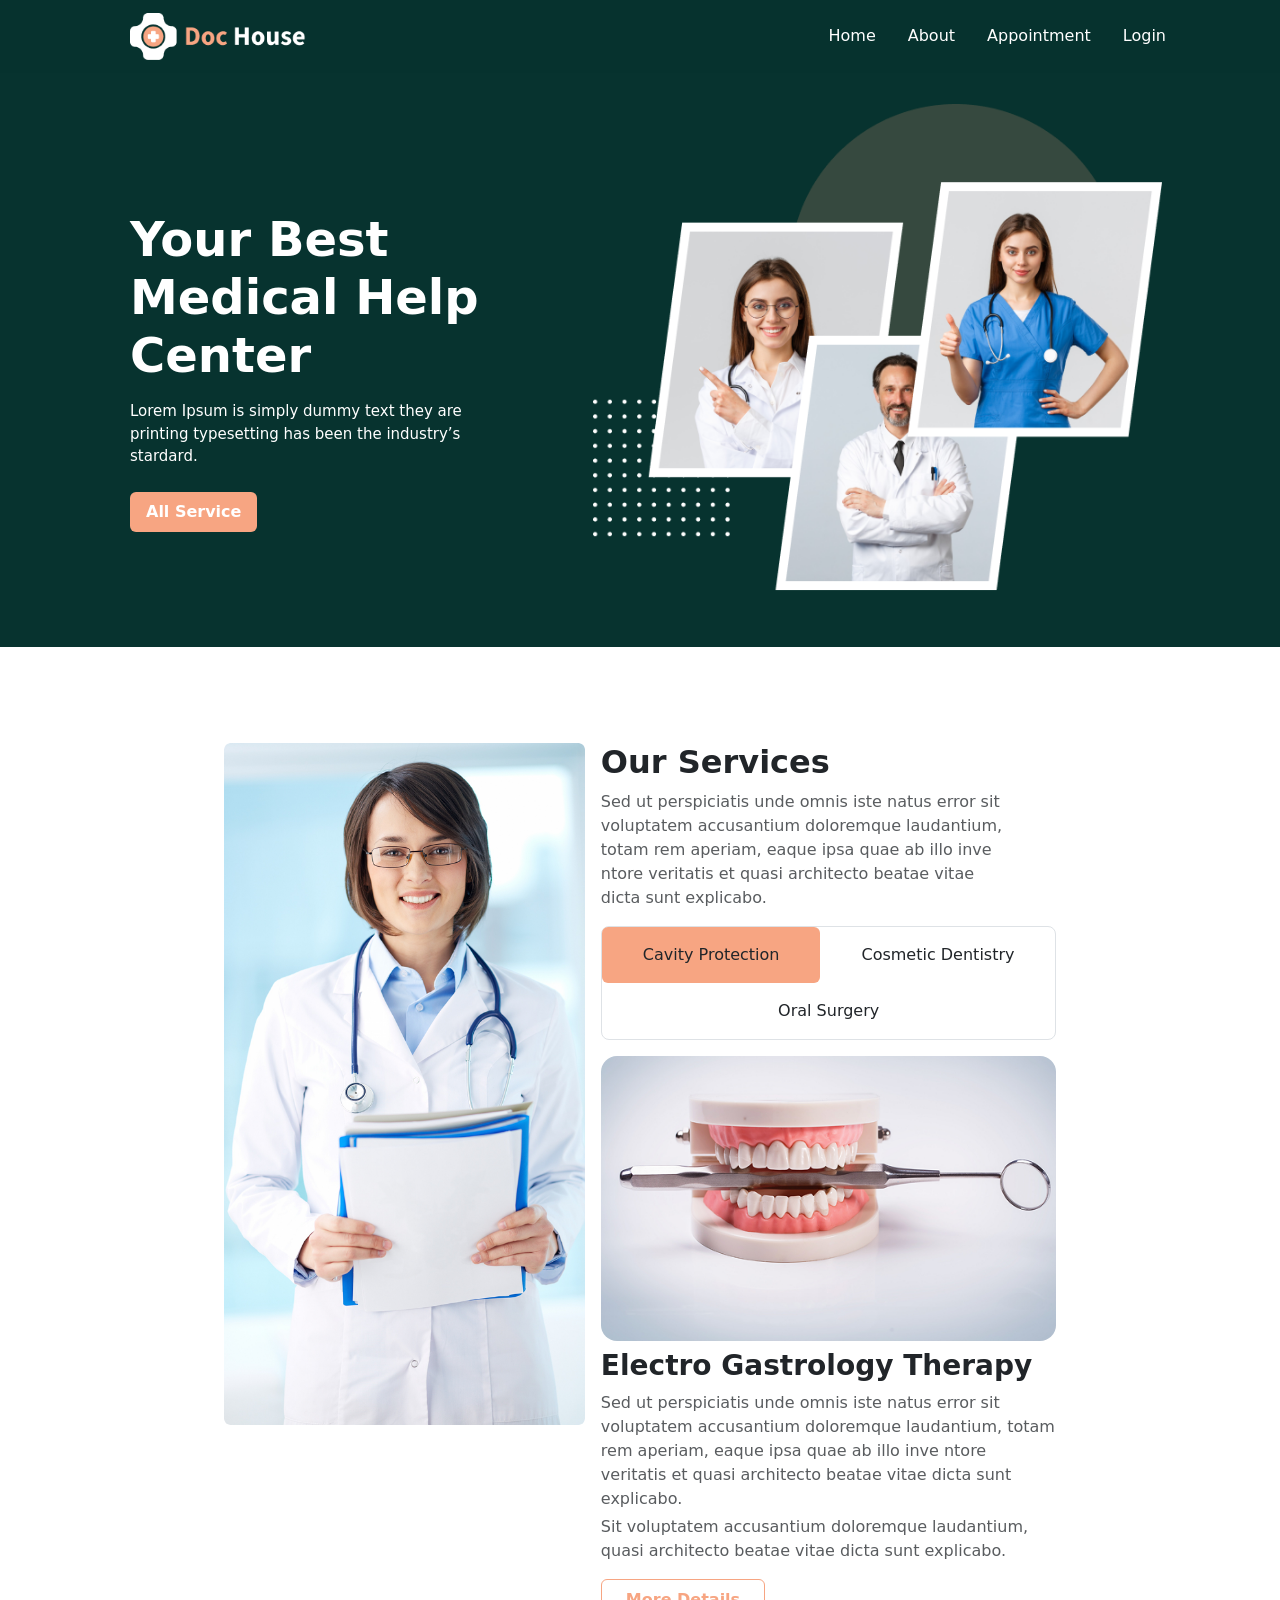
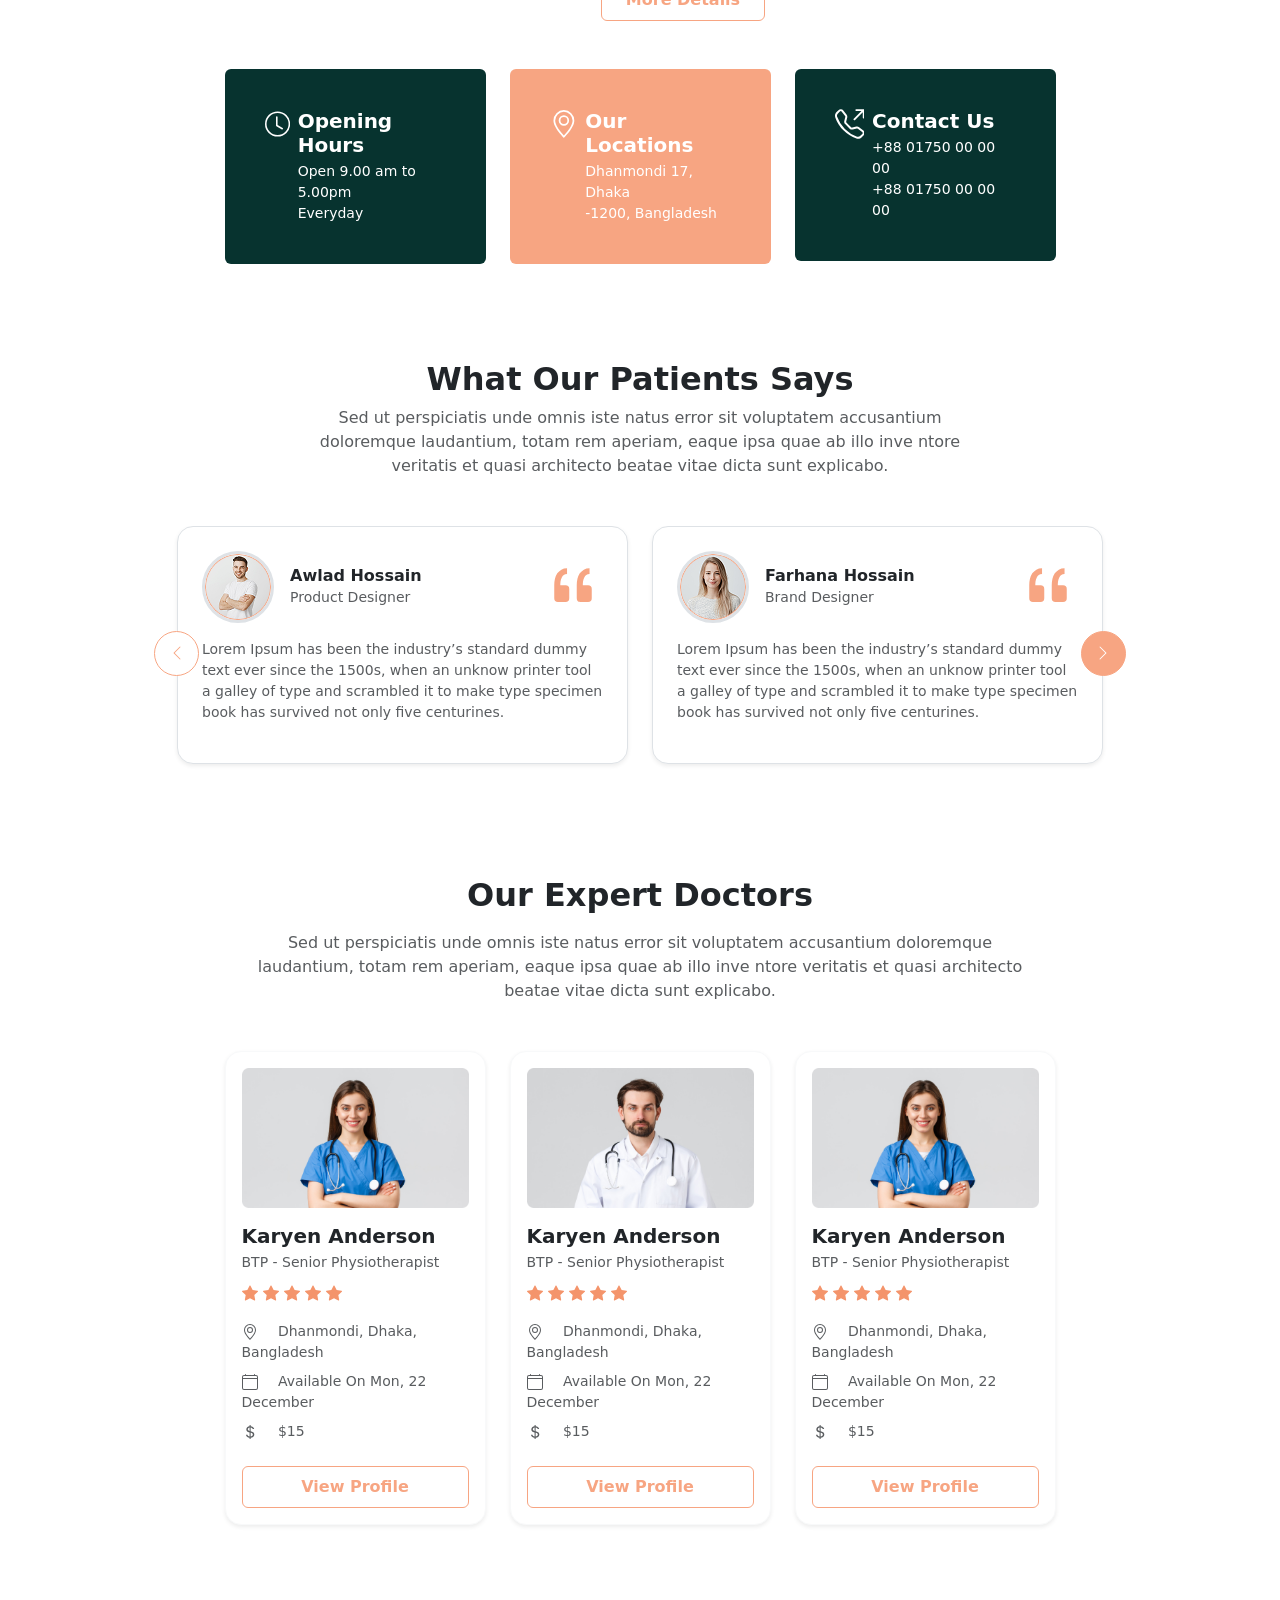
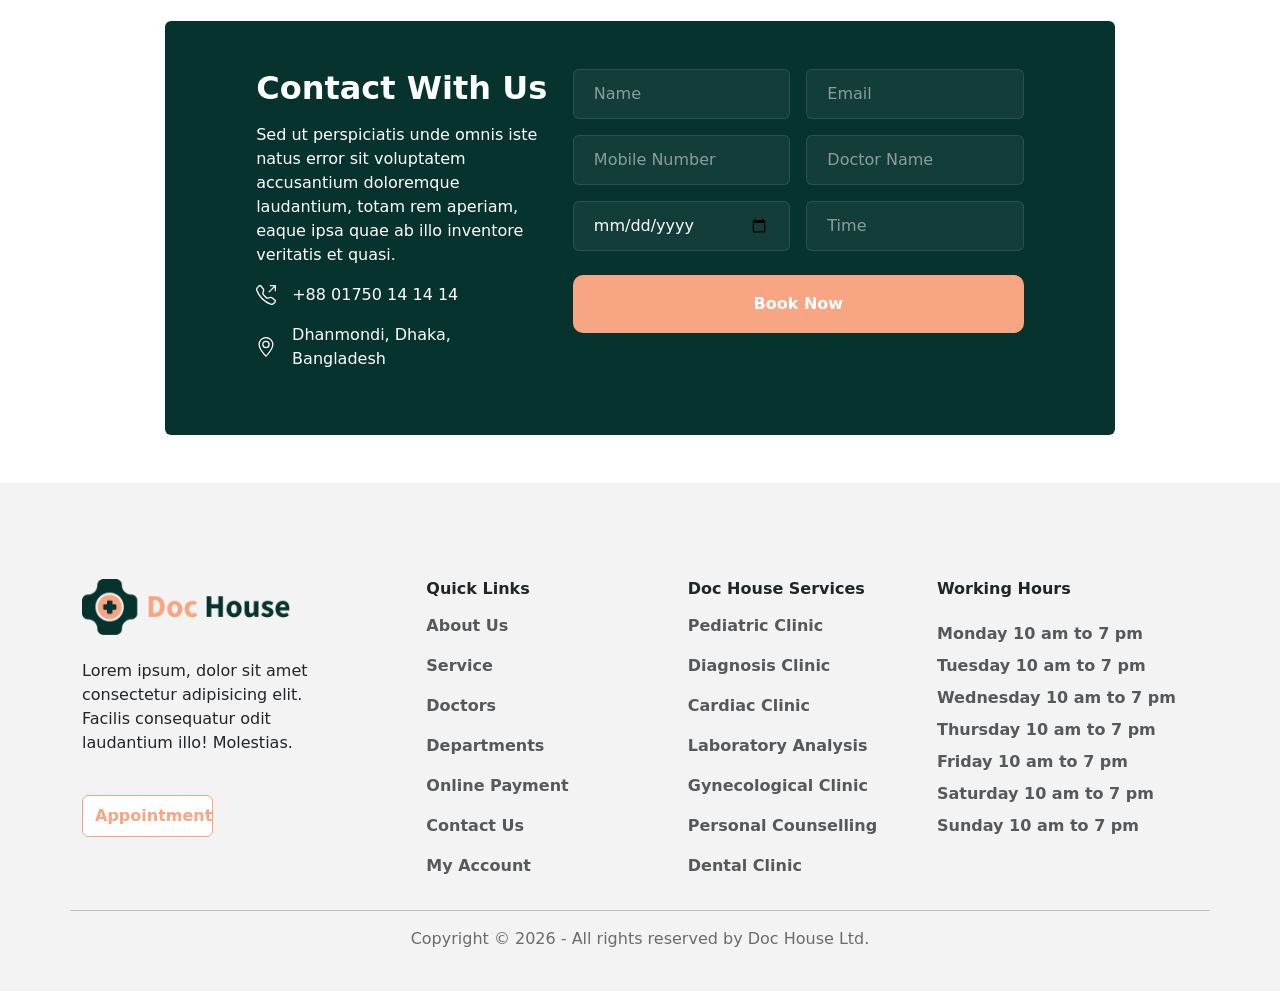
==== commit 91047ce9: "full" ====
--- a/index.html
+++ b/index.html
@@ -331,7 +331,7 @@
             </p>
 
             <div class="row justify-content-center">
-                <div class="col-3">
+                <div class="col-md-3">
                     <div class="card p-3 rounded-4 shadow-sm border-light">
                         <div class="bg-light rounded-3 mb-3">
                             <img src="img/doctor1.png" class="img-fluid" alt="Doctor">
@@ -402,7 +402,7 @@
                     </div>
                 </div>
 
-                <div class=" col-3">
+                <div class=" col-md-3">
                     <div class="card p-3 rounded-4 shadow-sm border-light">
                         <div class="bg-light rounded-3 mb-3">
                             <img src="img/doctor2.png" class="img-fluid" alt="Doctor">
@@ -473,7 +473,7 @@
                     </div>
                 </div>
 
-                <div class="col-3">
+                <div class="col-md-3">
                     <div class="card p-3 rounded-4 shadow-sm border-light">
                         <div class="bg-light rounded-3 mb-3">
                             <img src="img/doctor1.png" class="img-fluid" alt="Doctor">
@@ -550,8 +550,145 @@
     <!-- doctor -->
 
 
-
-
+    <!-- contact -->
+    <section class="contact-section py-5">
+        <div class="container rounded-2 py-5 text-white" style="background: #07332F; max-width: 950px;"">
+            <div class=" row justify-content-center">
+
+            <div class="col-md-4 text-center text-md-start">
+                <h2 class="fw-bold mb-3">Contact With Us</h2>
+                <p class="mb-3">
+                    Sed ut perspiciatis unde omnis iste natus error sit voluptatem accusantium doloremque
+                    laudantium, totam rem aperiam, eaque ipsa quae ab illo inventore veritatis et quasi.
+                </p>
+                <div class="d-flex align-items-center mb-3 ms-5 ms-md-0">
+                    <svg xmlns="http://www.w3.org/2000/svg" width="20" height="20" fill="currentColor"
+                        class="me-3 bi bi-telephone-outbound" viewBox="0 0 16 16">
+                        <path
+                            d="M3.654 1.328a.678.678 0 0 0-1.015-.063L1.605 2.3c-.483.484-.661 1.169-.45 1.77a17.6 17.6 0 0 0 4.168 6.608 17.6 17.6 0 0 0 6.608 4.168c.601.211 1.286.033 1.77-.45l1.034-1.034a.678.678 0 0 0-.063-1.015l-2.307-1.794a.68.68 0 0 0-.58-.122l-2.19.547a1.75 1.75 0 0 1-1.657-.459L5.482 8.062a1.75 1.75 0 0 1-.46-1.657l.548-2.19a.68.68 0 0 0-.122-.58zM1.884.511a1.745 1.745 0 0 1 2.612.163L6.29 2.98c.329.423.445.974.315 1.494l-.547 2.19a.68.68 0 0 0 .178.643l2.457 2.457a.68.68 0 0 0 .644.178l2.189-.547a1.75 1.75 0 0 1 1.494.315l2.306 1.794c.829.645.905 1.87.163 2.611l-1.034 1.034c-.74.74-1.846 1.065-2.877.702a18.6 18.6 0 0 1-7.01-4.42 18.6 18.6 0 0 1-4.42-7.009c-.362-1.03-.037-2.137.703-2.877zM11 .5a.5.5 0 0 1 .5-.5h4a.5.5 0 0 1 .5.5v4a.5.5 0 0 1-1 0V1.707l-4.146 4.147a.5.5 0 0 1-.708-.708L14.293 1H11.5a.5.5 0 0 1-.5-.5" />
+                    </svg>
+                    <span>+88 01750 14 14 14</span>
+                </div>
+                <div class="d-flex align-items-center mb-3 ms-5 ms-md-0">
+                    <svg xmlns="http://www.w3.org/2000/svg" width="20" height="20" fill="currentColor"
+                        class="me-3 bi bi-geo-alt" viewBox="0 0 16 16">
+                        <path
+                            d="M12.166 8.94c-.524 1.062-1.234 2.12-1.96 3.07A32 32 0 0 1 8 14.58a32 32 0 0 1-2.206-2.57c-.726-.95-1.436-2.008-1.96-3.07C3.304 7.867 3 6.862 3 6a5 5 0 0 1 10 0c0 .862-.305 1.867-.834 2.94M8 16s6-5.686 6-10A6 6 0 0 0 2 6c0 4.314 6 10 6 10" />
+                        <path d="M8 8a2 2 0 1 1 0-4 2 2 0 0 1 0 4m0 1a3 3 0 1 0 0-6 3 3 0 0 0 0 6" />
+                    </svg>
+                    <span>Dhanmondi, Dhaka, Bangladesh</span>
+                </div>
+            </div>
+
+            <div class="col-md-6">
+                <form>
+                    <div class="row g-3">
+                        <div class="col-md-6">
+                            <input type="text" class="form-control custom-input" placeholder="Name">
+                        </div>
+                        <div class="col-md-6">
+                            <input type="email" class="form-control custom-input" placeholder="Email">
+                        </div>
+                        <div class="col-md-6">
+                            <input type="text" class="form-control custom-input" placeholder="Mobile Number">
+                        </div>
+                        <div class="col-md-6">
+                            <input type="text" class="form-control custom-input" placeholder="Doctor Name">
+                        </div>
+                        <div class="col-md-6">
+                            <input type="date" class="form-control custom-input">
+                        </div>
+                        <div class="col-md-6">
+                            <input type="text" class="form-control custom-input" placeholder="Time">
+                        </div>
+                    </div>
+                    <div class="col-md-12 mt-4">
+                        <button type="submit" class="btn btn-book-now w-100 py-3 fw-bold text-white">
+                            Book Now
+                        </button>
+                    </div>
+
+                </form>
+            </div>
+        </div>
+        </div>
+    </section>
+    <!-- contact -->
+
+
+    <!-- footer -->
+    <footer class="main-footer pt-md-5 px-md-0 px-4" style="background: #F3F3F3;">
+        <div class="container pt-5 pb-4">
+            <div class="row justify-content-center align-items-start">
+                <div class="col-md-3 mb-5 mb-md-0 d-grid gap-4 text-md-start text-center">
+                    <a href="index.html"
+                        class="navbar-brand d-inline-flex align-items-center justify-content-md-start justify-content-center gap-2">
+                        <img src="img/logo_footer.png" alt="" style="width: 80%;">
+                    </a>
+                    <p>Lorem ipsum, dolor sit amet consectetur adipisicing elit. Facilis consequatur odit laudantium
+                        illo! Molestias.</p>
+                    <button type="button" class="btn btn-outline-peach w-50 fw-bold py-2">
+                        Appointment
+                    </button>
+                </div>
+                <div class="col-md-3 mb-4 mb-md-0 d-grid justify-content-center">
+                    <div class="align-items-md-start align-items-center d-flex flex-column">
+                        <h6 class="fw-bold mb-3">Quick Links</h6>
+                        <p><a href="#" class="text-muted text-decoration-none fw-semibold">About Us</a></p>
+                        <p><a href="#" class="text-muted text-decoration-none fw-semibold">Service</a></p>
+                        <p><a href="#" class="text-muted text-decoration-none fw-semibold">Doctors</a></p>
+                        <p><a href="#" class="text-muted text-decoration-none fw-semibold">Departments</a></p>
+                        <p><a href="#" class="text-muted text-decoration-none fw-semibold">Online Payment</a></p>
+                        <p><a href="#" class="text-muted text-decoration-none fw-semibold">Contact Us</a></p>
+                        <p><a href="#" class="text-muted text-decoration-none fw-semibold">My Account</a></p>
+                    </div>
+                </div>
+                <div class="col-md-3 mb-4 mb-md-0 d-grid justify-content-center">
+                    <div class="align-items-md-start align-items-center d-flex flex-column">
+                        <h6 class="fw-bold mb-3">Doc House Services</h6>
+                        <p><a href="#" class="text-muted text-decoration-none fw-semibold">Pediatric Clinic</a></p>
+                        <p><a href="#" class="text-muted text-decoration-none fw-semibold">Diagnosis Clinic</a></p>
+                        <p><a href="#" class="text-muted text-decoration-none fw-semibold">Cardiac Clinic</a></p>
+                        <p><a href="#" class="text-muted text-decoration-none fw-semibold">Laboratory Analysis</a></p>
+                        <p><a href="#" class="text-muted text-decoration-none fw-semibold">Gynecological Clinic</a></p>
+                        <p><a href="#" class="text-muted text-decoration-none fw-semibold">Personal Counselling</a></p>
+                        <p><a href="#" class="text-muted text-decoration-none fw-semibold">Dental Clinic</a></p>
+                    </div>
+                </div>
+                <div class="col-md-3">
+                    <h6 class="fw-bold mb-4">Working Hours</h6>
+                    <ul class="list-unstyled mb-0">
+                        <li class="fw-semibold text-muted mb-2 d-flex justify-content-start">
+                            <span>Monday 10 am to 7 pm</span>
+                        </li>
+                        <li class="fw-semibold text-muted mb-2 d-flex justify-content-start">
+                            <span>Tuesday 10 am to 7 pm</span>
+                        </li>
+                        <li class="fw-semibold text-muted mb-2 d-flex justify-content-start">
+                            <span>Wednesday 10 am to 7 pm</span>
+                        </li>
+                        <li class="fw-semibold text-muted mb-2 d-flex justify-content-start">
+                            <span>Thursday 10 am to 7 pm</span>
+                        </li>
+                        <li class="fw-semibold text-muted mb-2 d-flex justify-content-start">
+                            <span>Friday 10 am to 7 pm</span>
+                        </li>
+                        <li class="fw-semibold text-muted mb-2 d-flex justify-content-start">
+                            <span>Saturday 10 am to 7 pm</span>
+                        </li>
+                        <li class="fw-semibold text-muted mb-0 d-flex justify-content-start">
+                            <span>Sunday 10 am to 7 pm</span>
+                        </li>
+                    </ul>
+                </div>
+
+                <hr class="my-3">
+                <p class="text-center" style="color: #6C6B6B;">Copyright &copy; 2026 - All rights
+                    reserved by Doc House Ltd.</p>
+            </div>
+        </div>
+    </footer>
+    <!-- footer -->
 
 
     <script src="https://cdn.jsdelivr.net/npm/@popperjs/core@2.11.8/dist/umd/popper.min.js"></script>
--- a/style.css
+++ b/style.css
@@ -32,7 +32,7 @@
 
 .carousel-control-next .custom-next-icon {
     background-color: #F7A582;
-  
+
     color: white;
 }
 
@@ -41,11 +41,37 @@
     background: white;
     color: #F7A582;
     border-color: #F7A582;
-    transition: all 0.3s ease; 
+    transition: all 0.3s ease;
 }
 
 .btn-outline-peach:hover {
     background-color: #F7A582;
-    color: white; 
+    color: white;
     border-color: #F7A582;
+}
+
+
+/* Styling the input fields */
+.custom-input {
+    background: rgba(255, 255, 255, 0.05);
+    border: 1px solid rgba(255, 255, 255, 0.1);
+    color: white;
+    padding: 12px 20px;
+}
+
+/* Change placeholder color */
+.custom-input::placeholder {
+    color: rgba(255, 255, 255, 0.5);
+}
+
+/* Book Now button color */
+.btn-book-now  {
+    background-color: #F7A582;
+    border-radius: 10px;
+    transition: 0.3s;
+}
+
+.btn-book-now:hover {
+    background: #c25627;
+    color: white;
 }
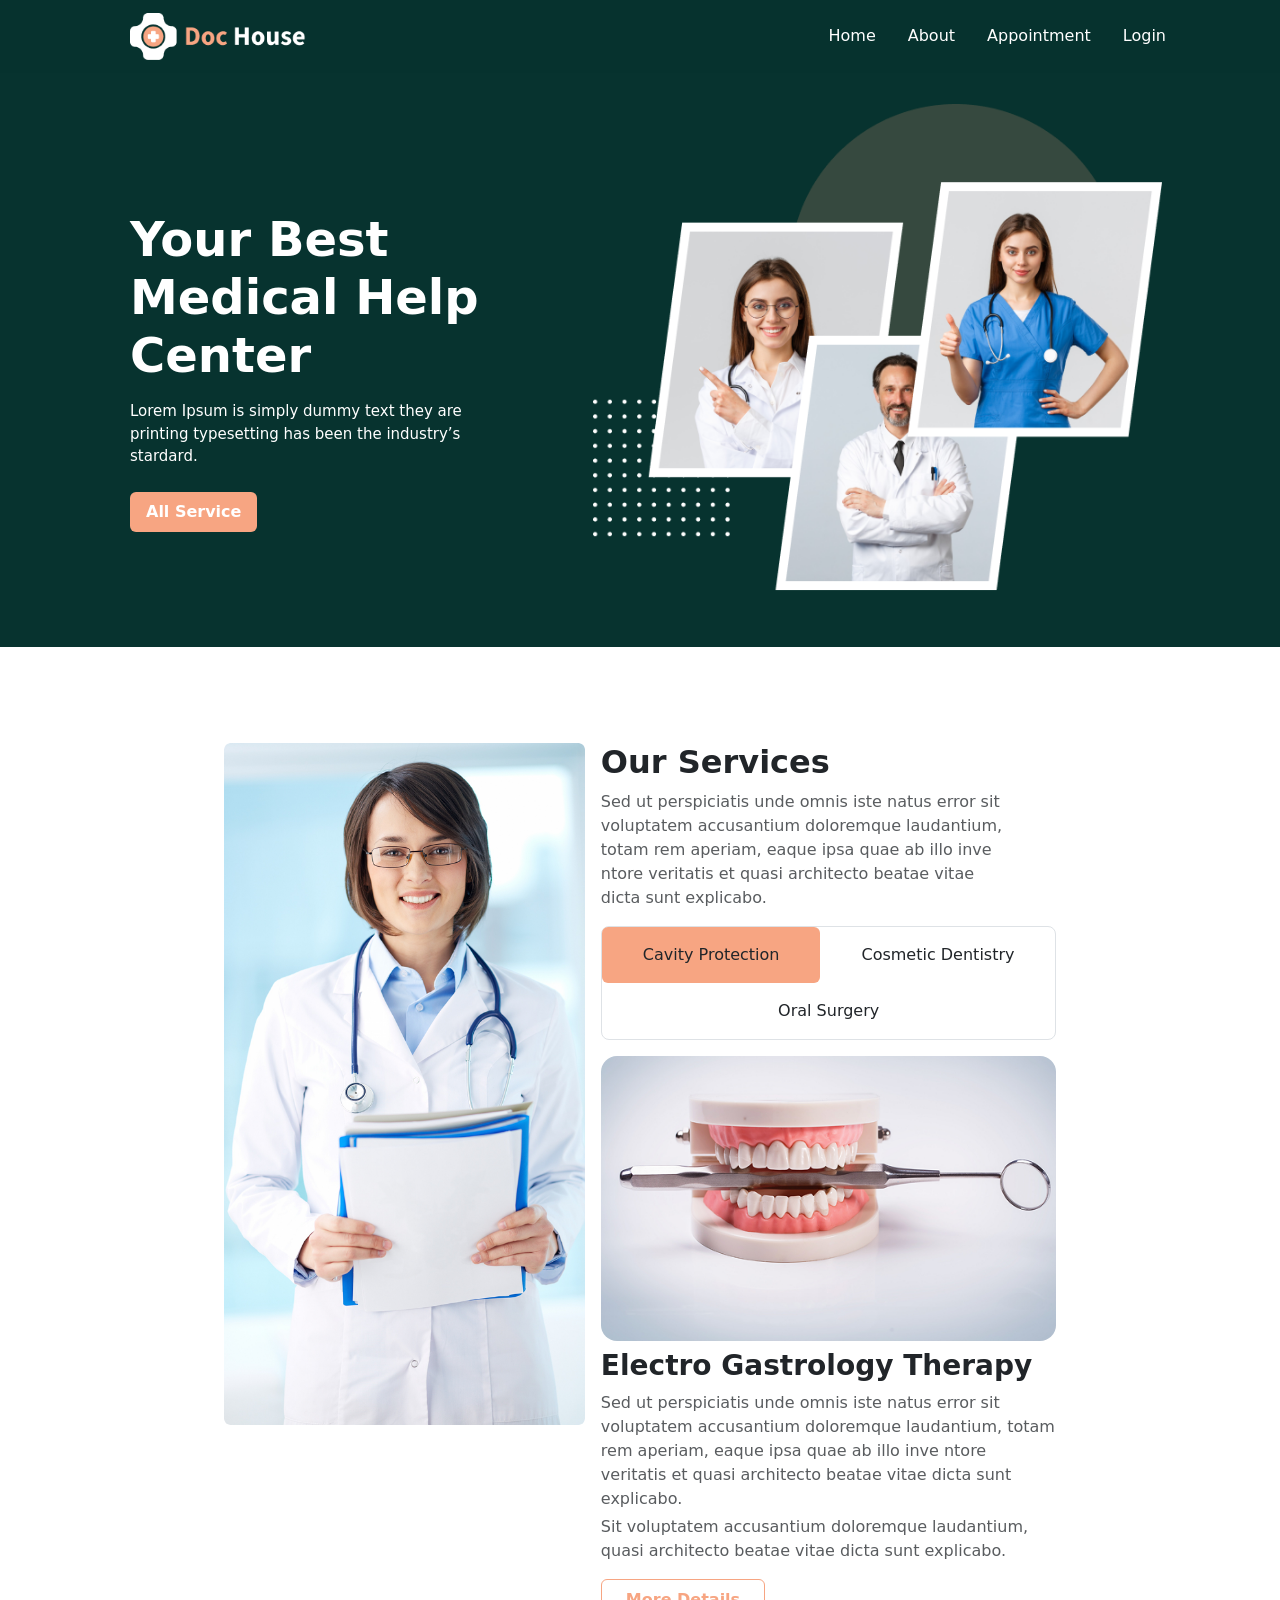
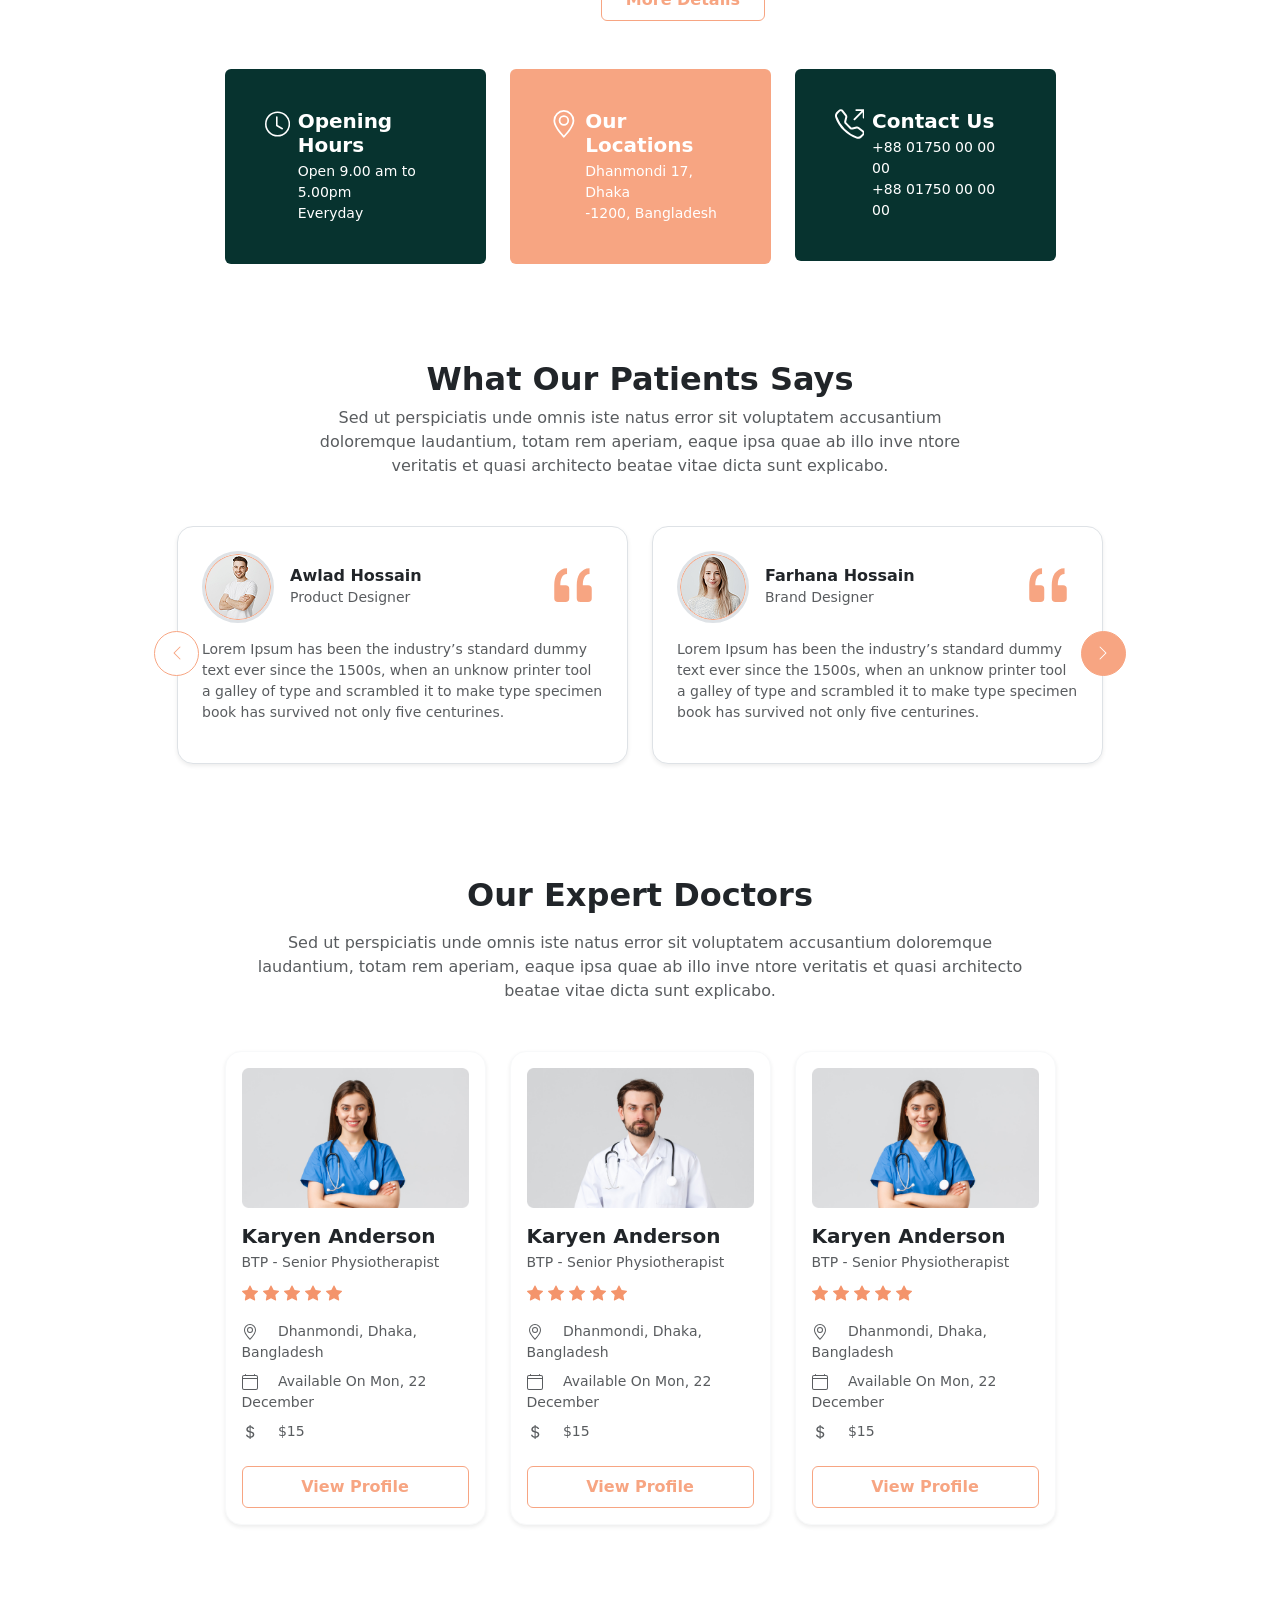
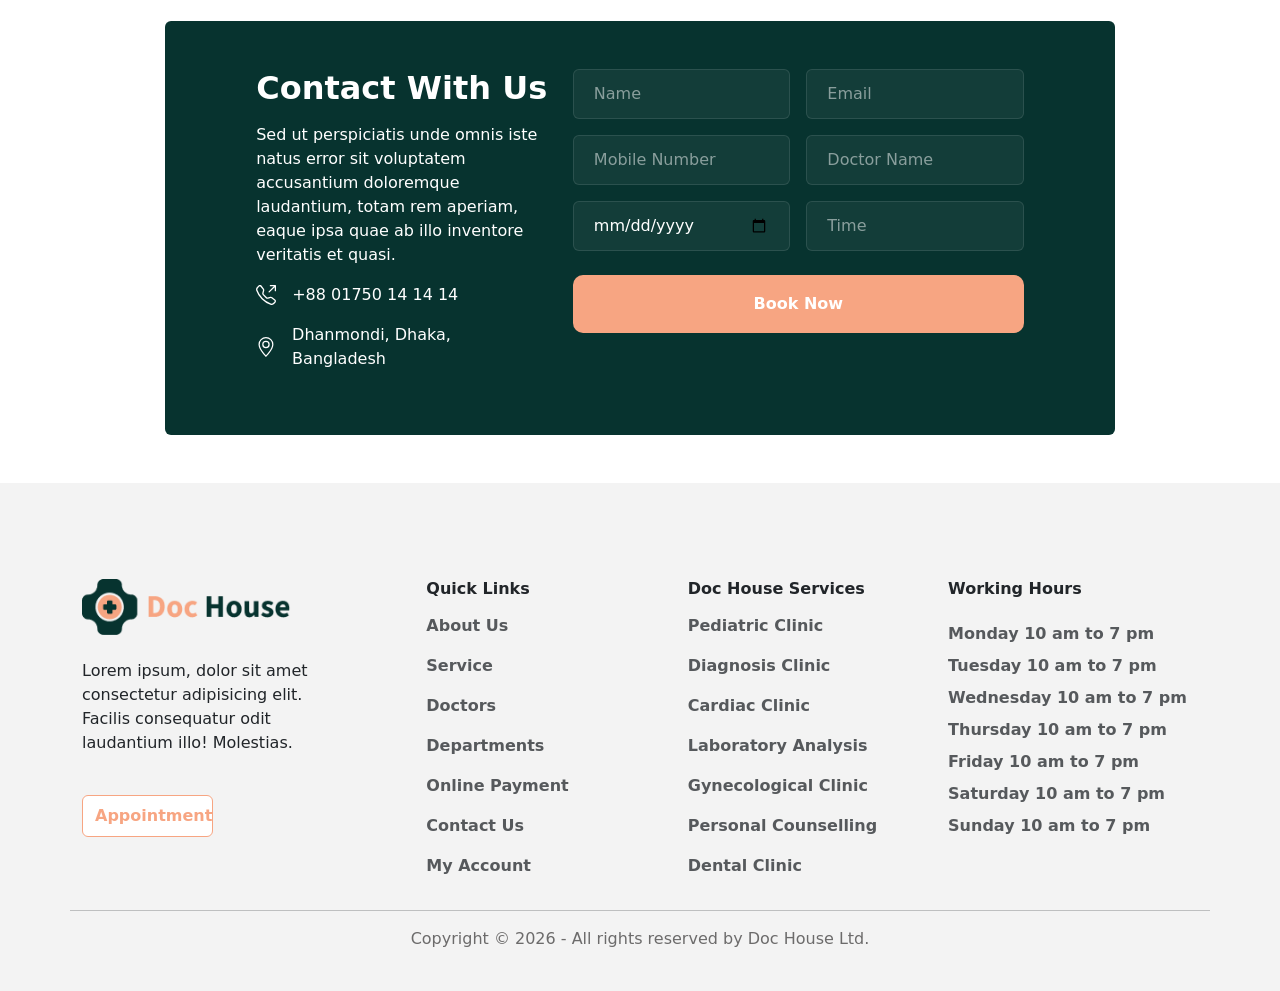
==== commit 2f642ae1: "profile doing" ====
--- a/index.html
+++ b/index.html
@@ -87,7 +87,7 @@
                         beatae vitae dicta sunt explicabo.
                     </p>
 
-                    <ul class="nav nav-pills mb-3 border rounded-3" id="serviceTabs" role="tablist">
+                    <ul class="nav nav-pills mb-3 border rounded-3" id="serviceTabs">
                         <li class="nav-item flex-fill ">
                             <button class="nav-link active text-dark w-100 py-3" id="cavity-tab" data-bs-toggle="pill"
                                 data-bs-target="#cavity" type="button">Cavity
@@ -104,7 +104,7 @@
                     </ul>
 
                     <div class="tab-content" id="serviceTabsContent">
-                        <div class="tab-pane fade show active" id="cavity" role="tabpanel">
+                        <div class="tab-pane fade show active" id="cavity" >
                             <img src="img/service_teeth.png" alt="Service" class="img-fluid rounded-4 mb-2">
                             <h3 class="fw-bold mb-2">Electro Gastrology Therapy</h3>
                             <p class="text-muted mb-1">
@@ -122,7 +122,7 @@
                         </div>
 
 
-                        <div class="tab-pane fade show" id="cosmetic" role="tabpanel">
+                        <div class="tab-pane fade show" id="cosmetic">
                             <img src="img/service_teeth.png" alt="Service" class="img-fluid rounded-4 mb-2">
                             <h3 class="fw-bold mb-2">Electro Gastrology Therapy</h3>
                             <p class="text-muted mb-1">
@@ -655,7 +655,7 @@
                         <p><a href="#" class="text-muted text-decoration-none fw-semibold">Dental Clinic</a></p>
                     </div>
                 </div>
-                <div class="col-md-3">
+                <div class="col-md-3 d-grid justify-content-center">
                     <h6 class="fw-bold mb-4">Working Hours</h6>
                     <ul class="list-unstyled mb-0">
                         <li class="fw-semibold text-muted mb-2 d-flex justify-content-start">
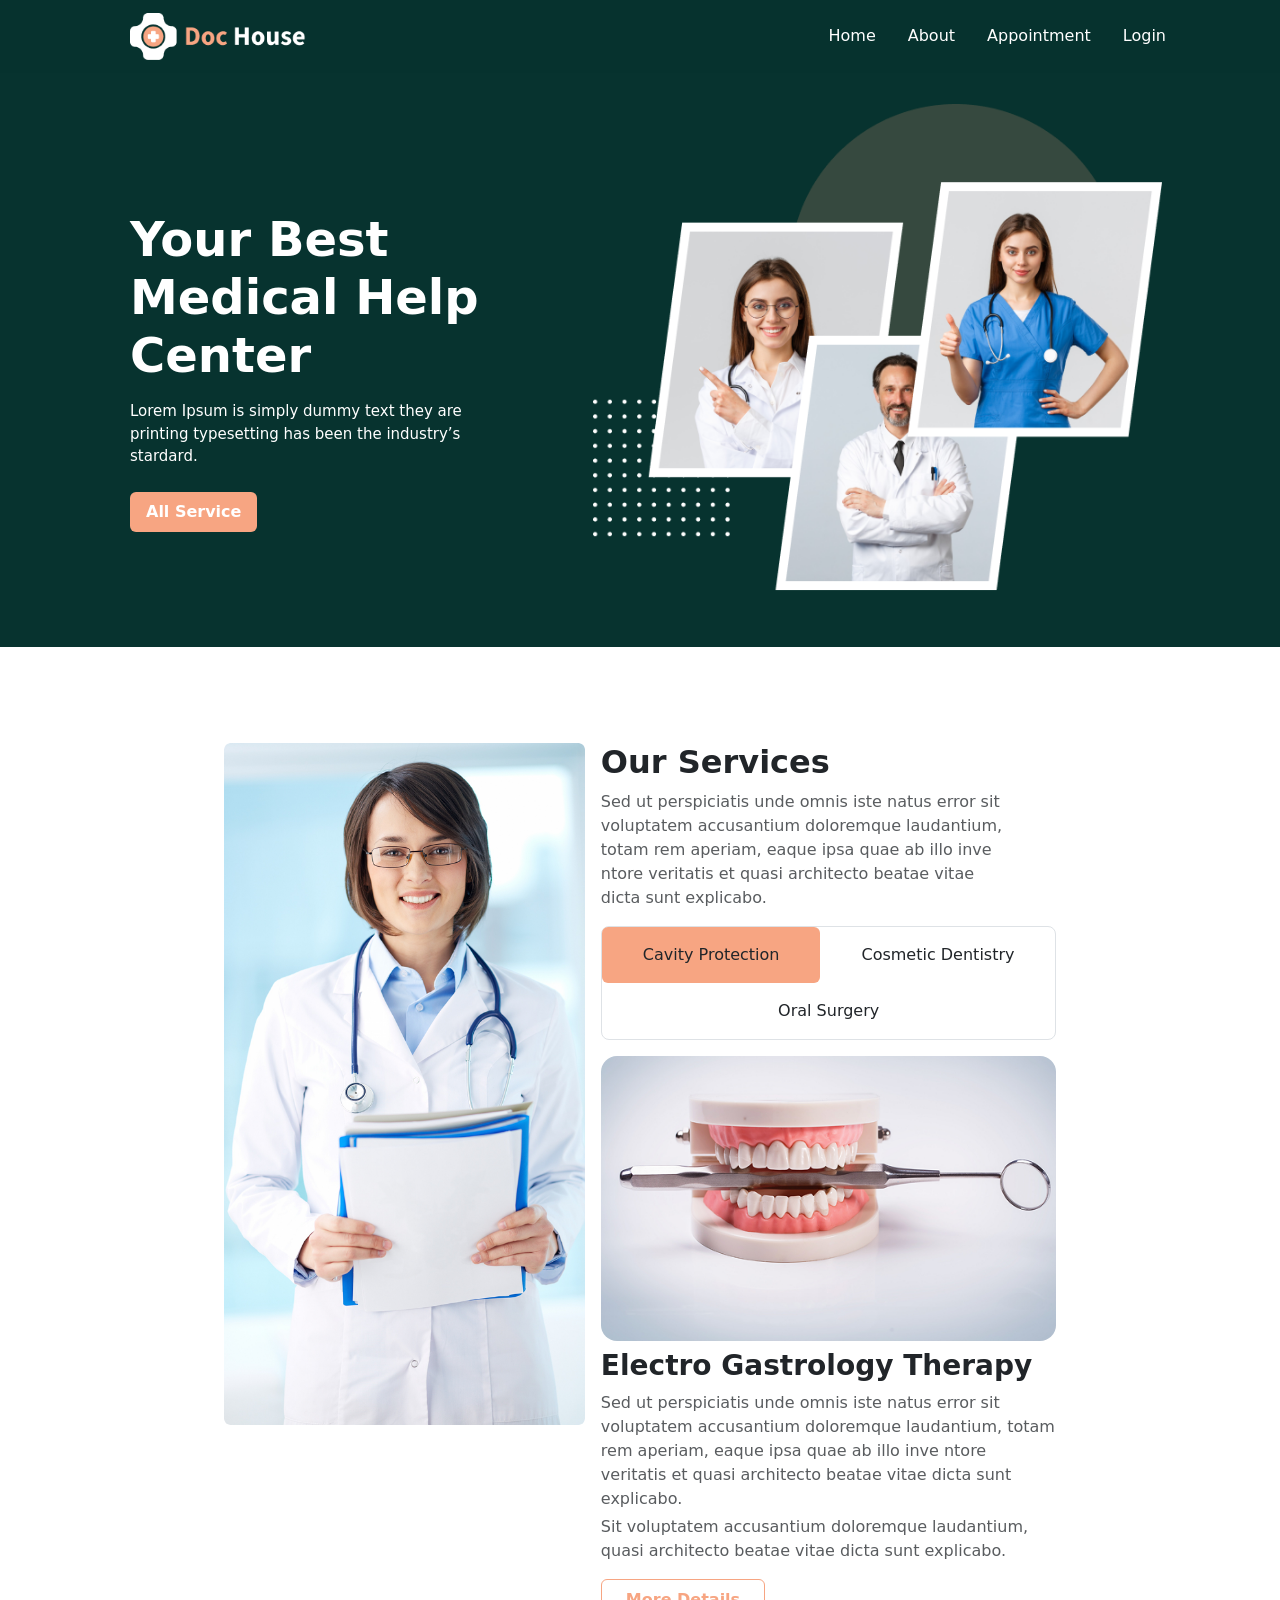
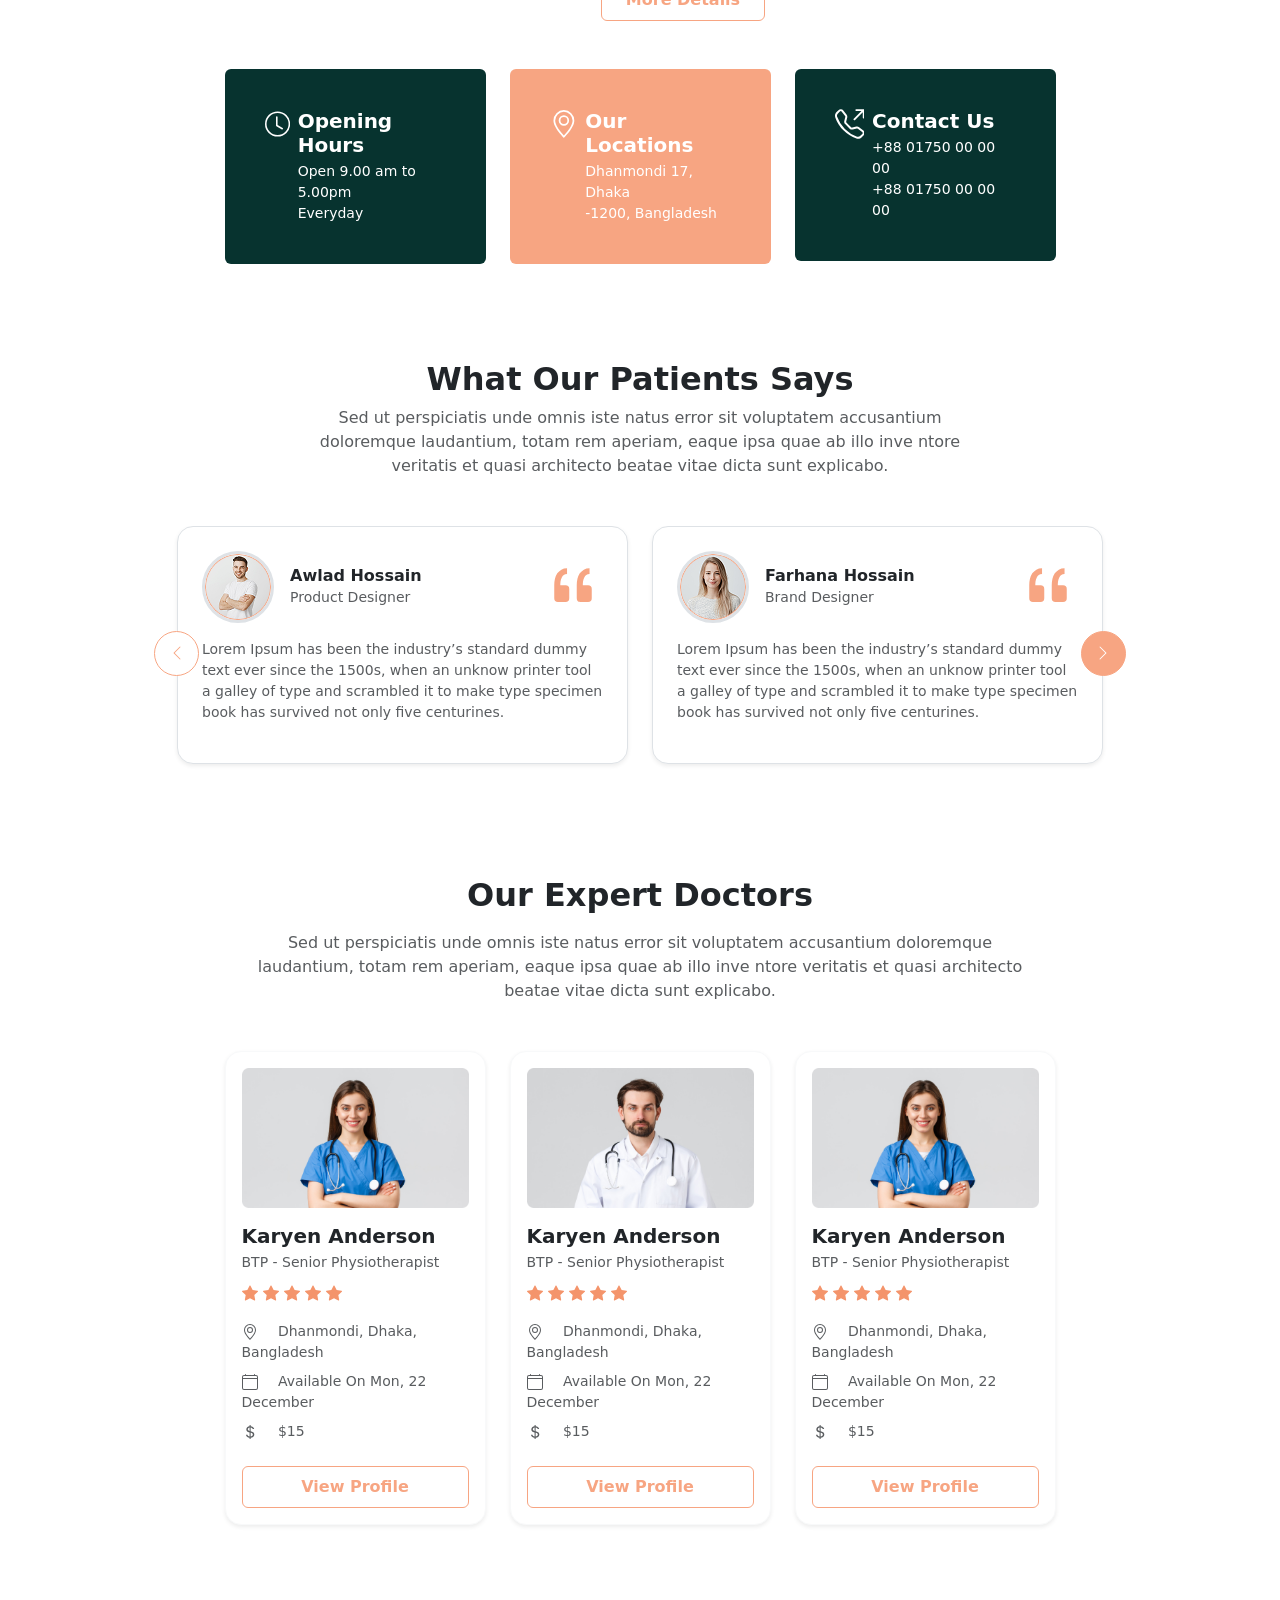
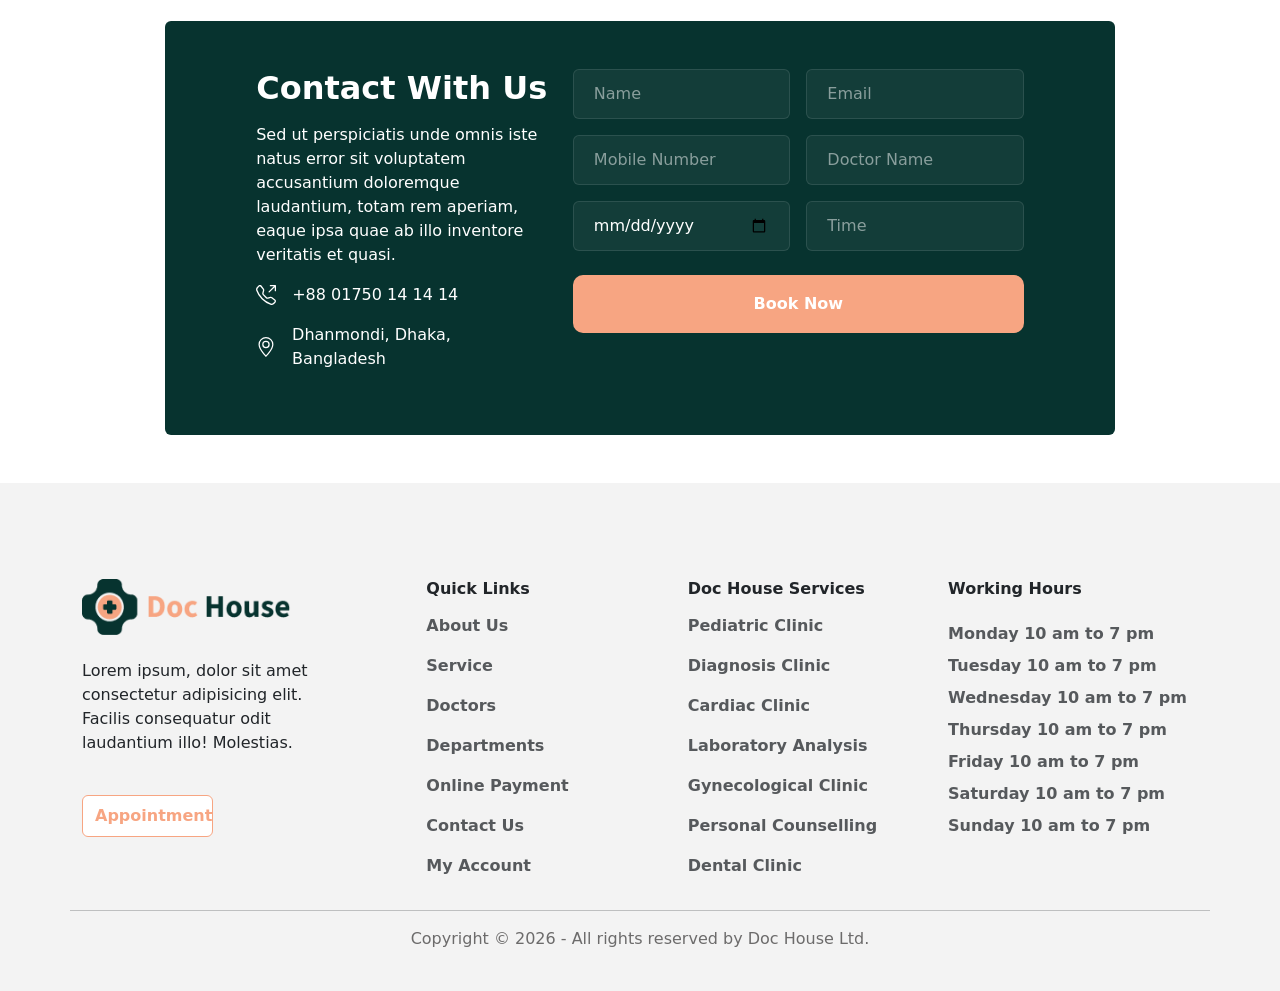
==== commit f5189525: "doctor profile" ====
--- a/index.html
+++ b/index.html
@@ -55,9 +55,10 @@
                         <p class="mb-4" style="font-size: 15px;">Lorem Ipsum is simply dummy text they are printing
                             typesetting has been the
                             industry’s stardard.</p>
-                        <button type="button" class="btn rounded-2 text-white fw-bold py-2 px-3 border-0 d-md-block"
-                            style="background:#F7A582;">
-                            All Service
+                        <button type="button" 
+                            class="btn btn-book-now rounded-2 text-white fw-bold py-2 px-3 border-0 d-md-block">
+                           
+                           <a href="#service-gula" class="text-decoration-none text-white"> All Service</a>
                         </button>
                     </div>
                 </div>
@@ -73,7 +74,7 @@
 
     <!-- Home Services -->
     <section class="home-service mt-5 pt-5">
-        <div class="container">
+        <div class="container" id="service-gula">
             <div class="row g-3 justify-content-center">
                 <div class="col-md-4 d-md-block">
                     <img src="img/service_doctor.png" alt="Doctor" class="img-fluid rounded">
@@ -104,7 +105,7 @@
                     </ul>
 
                     <div class="tab-content" id="serviceTabsContent">
-                        <div class="tab-pane fade show active" id="cavity" >
+                        <div class="tab-pane fade show active" id="cavity">
                             <img src="img/service_teeth.png" alt="Service" class="img-fluid rounded-4 mb-2">
                             <h3 class="fw-bold mb-2">Electro Gastrology Therapy</h3>
                             <p class="text-muted mb-1">
@@ -123,7 +124,6 @@
 
 
                         <div class="tab-pane fade show" id="cosmetic">
-                            <img src="img/service_teeth.png" alt="Service" class="img-fluid rounded-4 mb-2">
                             <h3 class="fw-bold mb-2">Electro Gastrology Therapy</h3>
                             <p class="text-muted mb-1">
                                 Sed ut perspiciatis unde omnis iste natus error sit voluptatem accusantium doloremque
@@ -131,6 +131,10 @@
                                 architecto beatae vitae dicta sunt explicabo.
 
                             </p>
+
+                            <img src="img/service_teeth.png" alt="Service" class="img-fluid rounded-4 mb-2">
+
+
                             <p class="text-muted">
                                 Sit voluptatem accusantium doloremque laudantium, quasi architecto beatae vitae dicta
                                 sunt explicabo.
@@ -141,7 +145,6 @@
 
 
                         <div class="tab-pane fade show" id="surgery" role="tabpanel">
-                            <img src="img/service_teeth.png" alt="Service" class="img-fluid rounded-4 mb-2">
                             <h3 class="fw-bold mb-2">Electro Gastrology Therapy</h3>
                             <p class="text-muted mb-1">
                                 Sed ut perspiciatis unde omnis iste natus error sit voluptatem accusantium doloremque
@@ -153,6 +156,8 @@
                                 Sit voluptatem accusantium doloremque laudantium, quasi architecto beatae vitae dicta
                                 sunt explicabo.
                             </p>
+                            <img src="img/service_teeth.png" alt="Service" class="img-fluid rounded-4 mb-2">
+
                             <button class="btn fw-bold px-4 py-2" style="color: #F7A582; border-color: #F7A582;">More
                                 Details</button>
                         </div>
@@ -238,7 +243,7 @@
                 explicabo.
             </p>
 
-            <div id="testimonialCarousel" class="carousel slide">
+            <div id="testimonialCarousel" class="carousel">
                 <div class="carousel-inner">
 
                     <div class="carousel-item active">
@@ -397,7 +402,8 @@
                                 </div>
                             </div>
 
-                            <a href="#" type="button" class="btn btn-outline-peach w-100 fw-bold py-2">View Profile</a>
+                            <a href="doctor.html" type="button" class="btn btn-outline-peach w-100 fw-bold py-2">View
+                                Profile</a>
                         </div>
                     </div>
                 </div>
@@ -468,7 +474,7 @@
                                 </div>
                             </div>
 
-                            <a href="#" class="btn btn-outline-peach w-100 fw-bold py-2">View Profile</a>
+                            <a href="doctor.html" class="btn btn-outline-peach w-100 fw-bold py-2">View Profile</a>
                         </div>
                     </div>
                 </div>
@@ -539,7 +545,7 @@
                                 </div>
                             </div>
 
-                            <a href="#" class="btn btn-outline-peach w-100 fw-bold py-2">View Profile</a>
+                            <a href="doctor.html" class="btn btn-outline-peach w-100 fw-bold py-2">View Profile</a>
                         </div>
                     </div>
                 </div>
@@ -634,25 +640,33 @@
                 <div class="col-md-3 mb-4 mb-md-0 d-grid justify-content-center">
                     <div class="align-items-md-start align-items-center d-flex flex-column">
                         <h6 class="fw-bold mb-3">Quick Links</h6>
-                        <p><a href="#" class="text-muted text-decoration-none fw-semibold">About Us</a></p>
-                        <p><a href="#" class="text-muted text-decoration-none fw-semibold">Service</a></p>
-                        <p><a href="#" class="text-muted text-decoration-none fw-semibold">Doctors</a></p>
-                        <p><a href="#" class="text-muted text-decoration-none fw-semibold">Departments</a></p>
-                        <p><a href="#" class="text-muted text-decoration-none fw-semibold">Online Payment</a></p>
-                        <p><a href="#" class="text-muted text-decoration-none fw-semibold">Contact Us</a></p>
-                        <p><a href="#" class="text-muted text-decoration-none fw-semibold">My Account</a></p>
+                        <p><a href="index.html" class="text-muted text-decoration-none fw-semibold">About Us</a></p>
+                        <p><a href="index.html" class="text-muted text-decoration-none fw-semibold">Service</a></p>
+                        <p><a href="index.html" class="text-muted text-decoration-none fw-semibold">Doctors</a></p>
+                        <p><a href="index.html" class="text-muted text-decoration-none fw-semibold">Departments</a></p>
+                        <p><a href="index.html" class="text-muted text-decoration-none fw-semibold">Online Payment</a>
+                        </p>
+                        <p><a href="index.html" class="text-muted text-decoration-none fw-semibold">Contact Us</a></p>
+                        <p><a href="index.html" class="text-muted text-decoration-none fw-semibold">My Account</a></p>
                     </div>
                 </div>
                 <div class="col-md-3 mb-4 mb-md-0 d-grid justify-content-center">
                     <div class="align-items-md-start align-items-center d-flex flex-column">
                         <h6 class="fw-bold mb-3">Doc House Services</h6>
-                        <p><a href="#" class="text-muted text-decoration-none fw-semibold">Pediatric Clinic</a></p>
-                        <p><a href="#" class="text-muted text-decoration-none fw-semibold">Diagnosis Clinic</a></p>
-                        <p><a href="#" class="text-muted text-decoration-none fw-semibold">Cardiac Clinic</a></p>
-                        <p><a href="#" class="text-muted text-decoration-none fw-semibold">Laboratory Analysis</a></p>
-                        <p><a href="#" class="text-muted text-decoration-none fw-semibold">Gynecological Clinic</a></p>
-                        <p><a href="#" class="text-muted text-decoration-none fw-semibold">Personal Counselling</a></p>
-                        <p><a href="#" class="text-muted text-decoration-none fw-semibold">Dental Clinic</a></p>
+                        <p><a href="index.html" class="text-muted text-decoration-none fw-semibold">Pediatric Clinic</a>
+                        </p>
+                        <p><a href="index.html" class="text-muted text-decoration-none fw-semibold">Diagnosis Clinic</a>
+                        </p>
+                        <p><a href="index.html" class="text-muted text-decoration-none fw-semibold">Cardiac Clinic</a>
+                        </p>
+                        <p><a href="index.html" class="text-muted text-decoration-none fw-semibold">Laboratory
+                                Analysis</a></p>
+                        <p><a href="index.html" class="text-muted text-decoration-none fw-semibold">Gynecological
+                                Clinic</a></p>
+                        <p><a href="index.html" class="text-muted text-decoration-none fw-semibold">Personal
+                                Counselling</a></p>
+                        <p><a href="index.html" class="text-muted text-decoration-none fw-semibold">Dental Clinic</a>
+                        </p>
                     </div>
                 </div>
                 <div class="col-md-3 d-grid justify-content-center">
